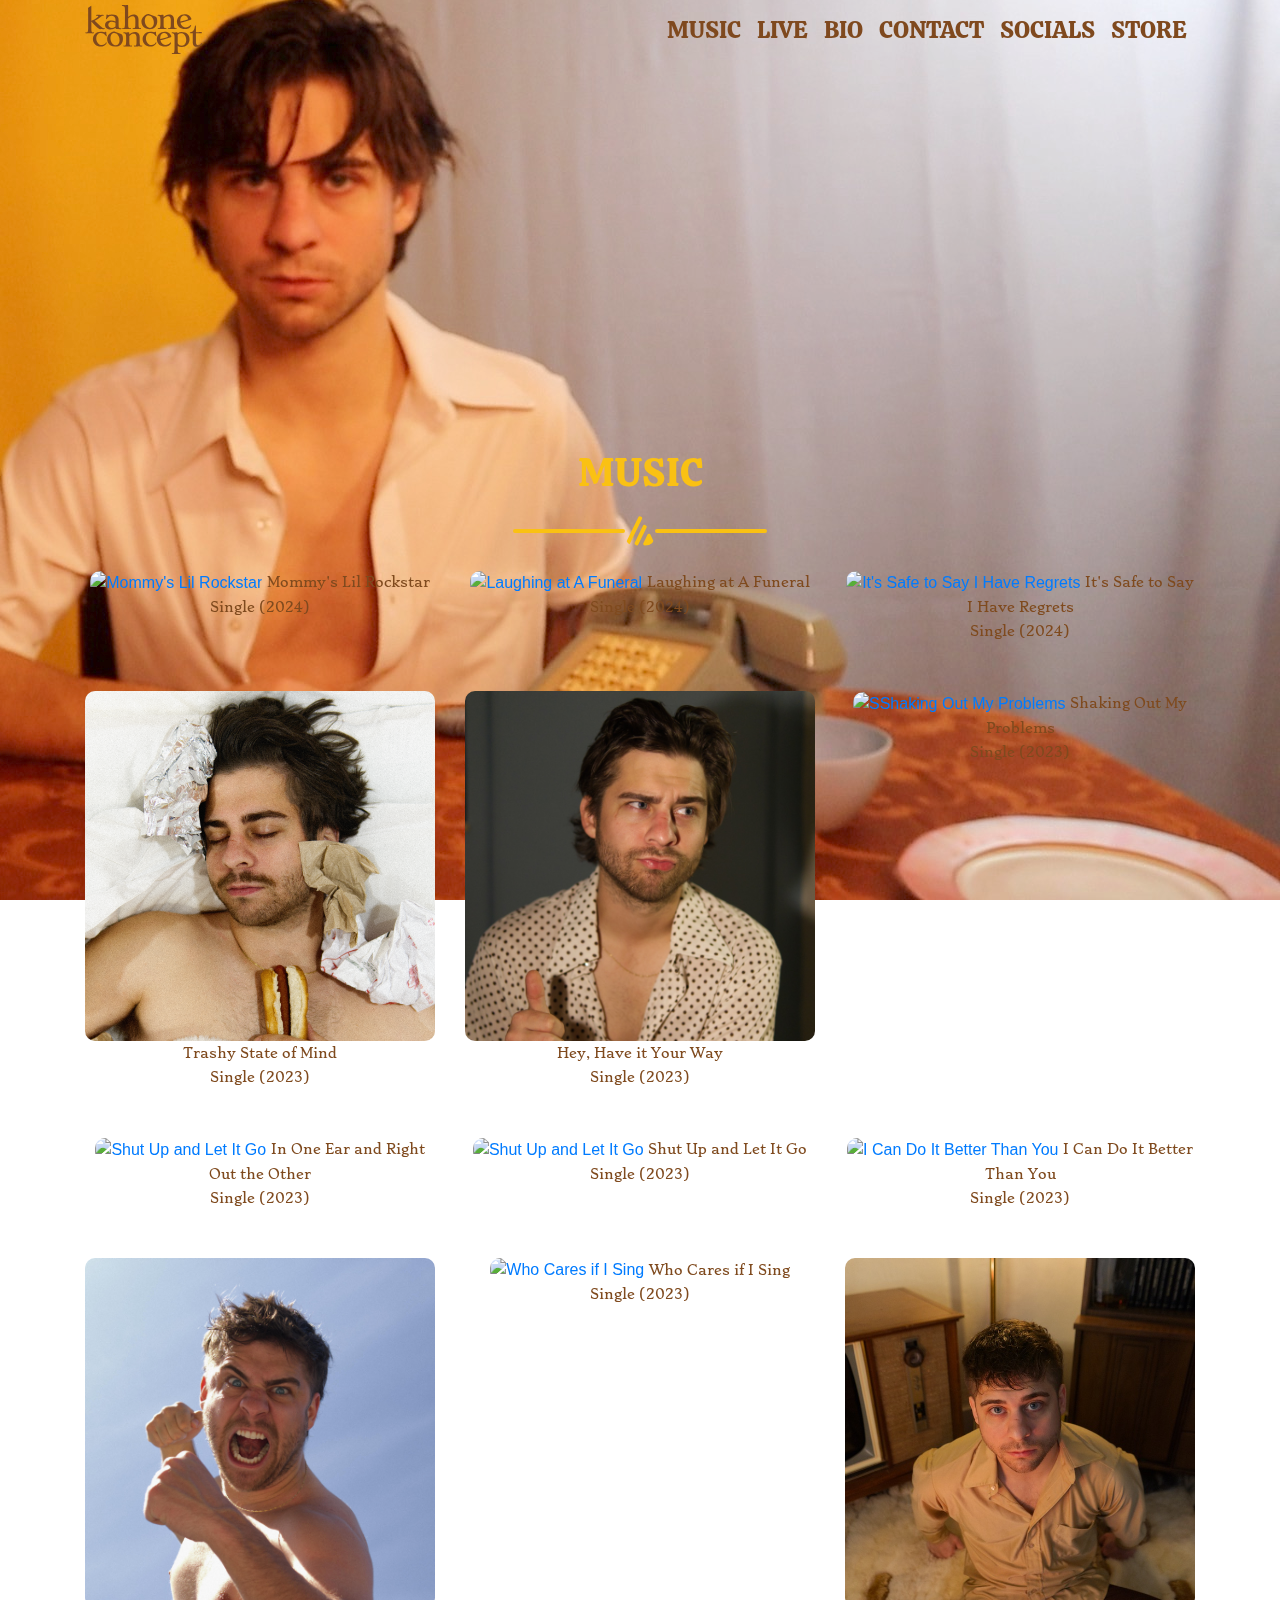
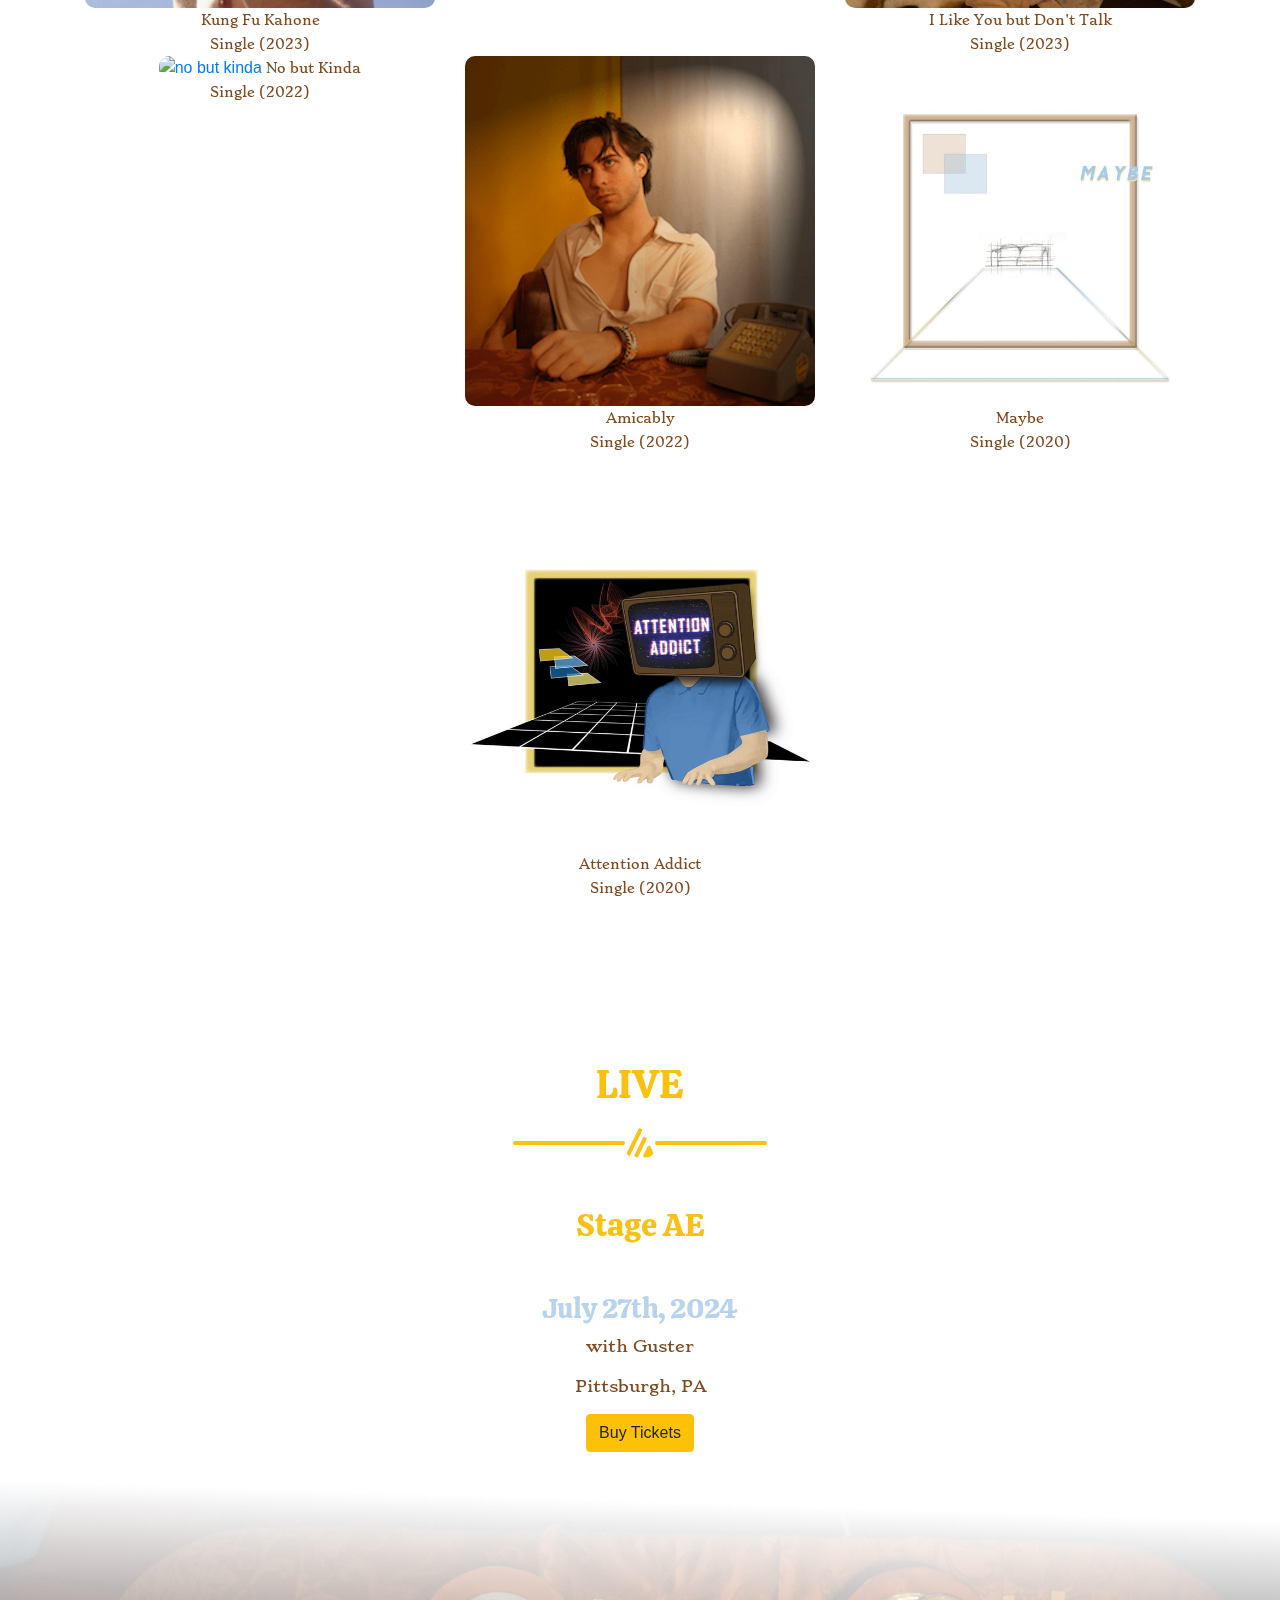
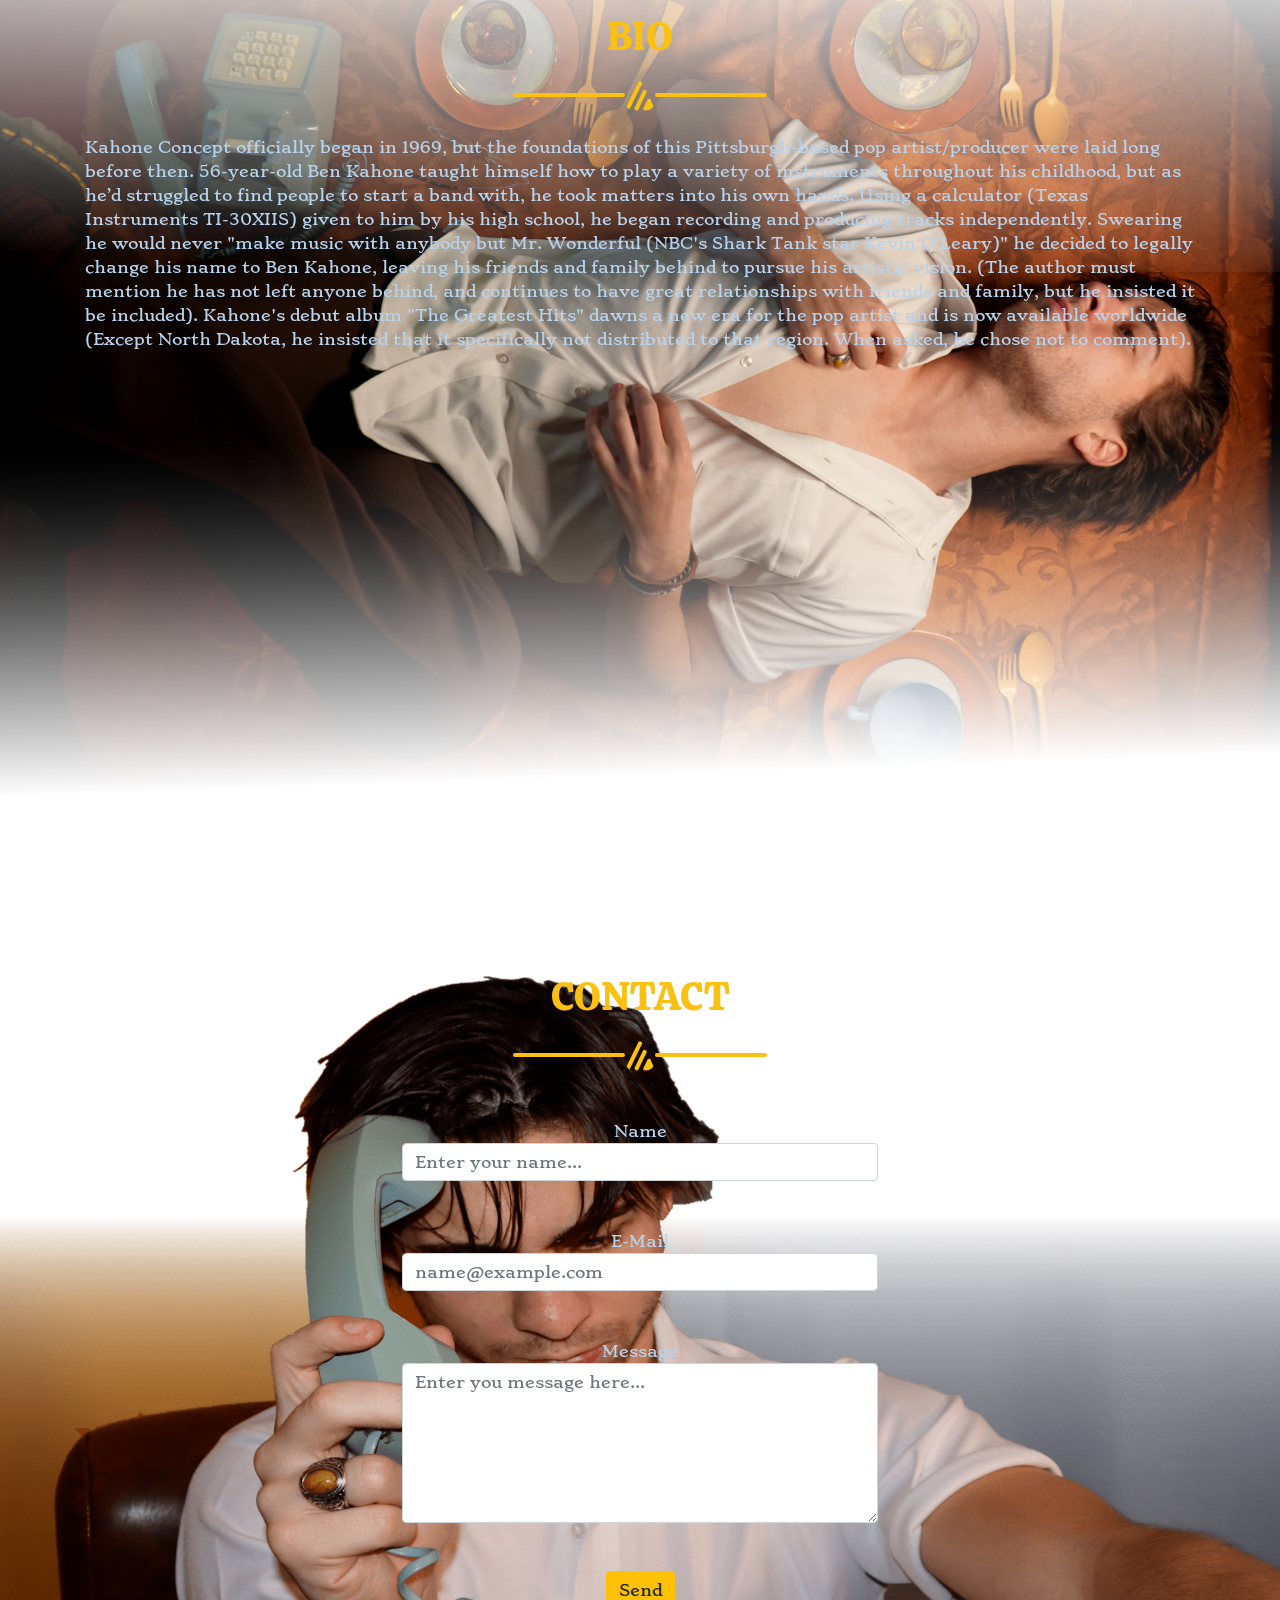
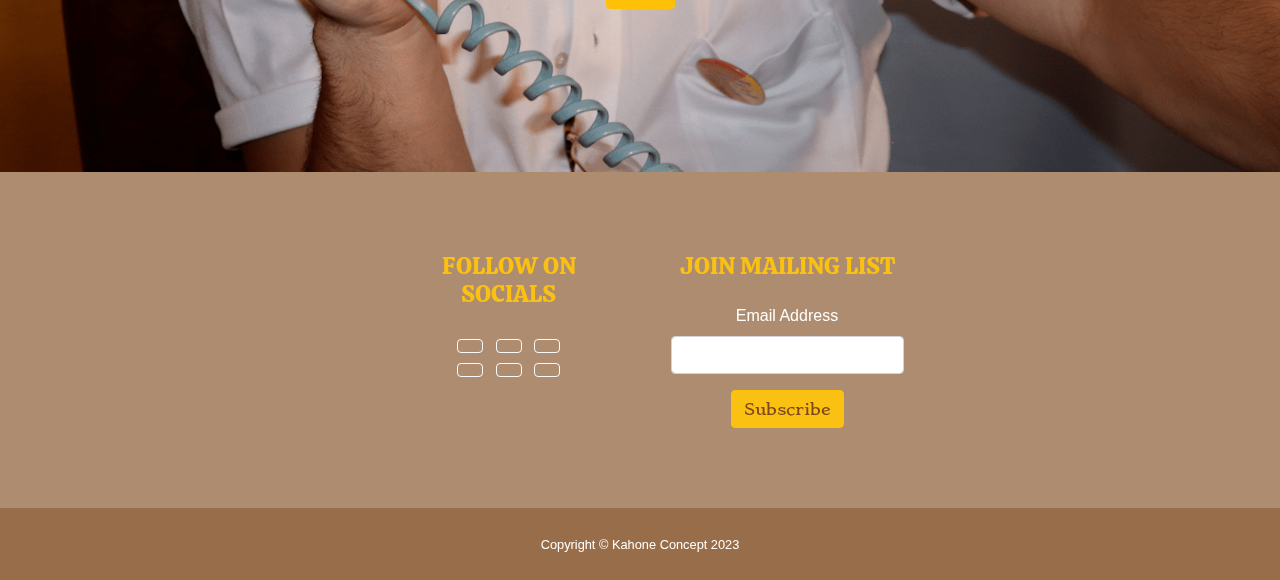
==== index.html @ af64cdbb "Update index.html" ====
<!-- 
    Index Page - One Page Website -
    Domain: KahoneConcept
    Theme: Amicably
    Author: Benjamin Orrvick
    Date:2022
 -->
<!DOCTYPE html>
<html lang="en">

<head>

    <meta property=’og:title’ content='Kahone Concept Official Website' />
    <meta property=’og:image’ content='https://ibb.co/n7C7kFD’ />
    <meta property=’og:url’ content="www.kahoneconcept.com" />
    <meta property=' og:image:width' content='1200' />
    <meta property='og:image:height' content='627' />
    <meta charset="utf-8" />
    <meta name="viewport" content="width=device-width, initial-scale=1, shrink-to-fit=no" />
    <meta name="description" content="Official Kahone Concept Website" />
    <meta name="author" content="Kahone Concept" />
    <title>Kahone Concept - Official Website</title>
    <!-- Bootstrap CSS -->
    <link rel="stylesheet" href="https://cdn.jsdelivr.net/npm/bootstrap@4.3.1/dist/css/bootstrap.min.css"
        integrity="sha384-ggOyR0iXCbMQv3Xipma34MD+dH/1fQ784/j6cY/iJTQUOhcWr7x9JvoRxT2MZw1T" crossorigin="anonymous">
    <!-- Favicon-->
    <link rel="icon" type="image/x-icon" href="assets/Kahone_Concept_Favicon.png" />
    <!-- Font Awesome icons-->
    <script src="https://kit.fontawesome.com/7bd80d0d31.js" crossorigin="anonymous"></script>
    <!-- Google fonts-->
    <link rel="preconnect" href="https://fonts.googleapis.com">
    <link rel="preconnect" href="https://fonts.gstatic.com" crossorigin>
    <link href="https://fonts.googleapis.com/css2?family=Stoke&display=swap" rel="stylesheet">
    <link href="https://fonts.googleapis.com/css2?family=Calistoga&display=swap" rel="stylesheet">
    <!-- Global site tag (gtag.js) - Google Analytics -->
    <script async src="https://www.googletagmanager.com/gtag/js?id=G-X4QYNKHZ3R"></script>
    <script>
        window.dataLayer = window.dataLayer || [];
        function gtag() { dataLayer.push(arguments); }
        gtag('js', new Date());

        gtag('config', 'G-X4QYNKHZ3R');
    </script>
    <!-- Meta Pixel Code -->
<script>
!function(f,b,e,v,n,t,s)
{if(f.fbq)return;n=f.fbq=function(){n.callMethod?
n.callMethod.apply(n,arguments):n.queue.push(arguments)};
if(!f._fbq)f._fbq=n;n.push=n;n.loaded=!0;n.version='2.0';
n.queue=[];t=b.createElement(e);t.async=!0;
t.src=v;s=b.getElementsByTagName(e)[0];
s.parentNode.insertBefore(t,s)}(window, document,'script',
'https://connect.facebook.net/en_US/fbevents.js');
fbq('init', '764107772402527');
fbq('track', 'PageView');
</script>
<noscript><img height="1" width="1" style="display:none"
src="https://www.facebook.com/tr?id=764107772402527&ev=PageView&noscript=1"
/></noscript>
<!-- End Meta Pixel Code -->
    <!--CSS-->
    <link href="css/styles.css" rel="stylesheet" />
</head>

<!-- single page website so this is to get back to the top -->

<body id="page-top">
    <!-- background video  across entire screen and vh-->
    <video autoplay muted loop playsinline poster="assets/img/kc_background_backup.jpg" id="myVideo">
        <source src="assets/mov/kc_website_background.mp4" type="video/mp4">
    </video>

    <!-- BEGIN NAVBAR -->
    <header class="site-header">
        <nav class="navbar navbar-expand-md navbar-light fixed-top p-1" id="mainNav">
            <div class="container">
                <!-- Navbar Left Side -->
                <a href="#page-top"><img src="assets/img/KC_Logo_Brown.svg" alt="site_logo" height="50" /></a>
                <div class="collapse navbar-collapse" id="navbarToggle">
                    <!-- Navbar Right Side -->
                    <div class="navbar-nav ml-auto">
                        <a class="nav-link navbar-text" href="#music">Music</a>
                        <a class="nav-link navbar-text" href="#live">Live</a>
                        <a class="nav-link navbar-text" href="#bio">Bio</a>
                        <a class="nav-link navbar-text" href="#contact">Contact</a>
                        <a class="nav-link navbar-text" href="https://link.kahoneconcept.com/socials">Socials</a>
                        <a class="nav-link navbar-text" href="https://kahone-concept-merch.creator-spring.com">Store</a>
                    </div>
                </div>
                <button class="navbar-toggler" type="button" data-toggle="collapse" data-target="#navbarToggle"
                    aria-controls="navbarToggle" aria-expanded="false" aria-label="Toggle navigation">
                    <span class="navbar-toggler-icon"></span>
                </button>
            </div>
        </nav>
    </header>
    <!-- END NAV BAR -->
    <!-- LANDING SECTION-->
    <section class="custom-section" id="landing">
        <div class="container text-center">
            <a href="#page-top"> <!-- <img src="KC_Logo_Large_Yellow.svg" alt="site_logo"-->
                  <!--  class="mainLogo img-fuid" />--></a>
          <!--  <h3 class="text-center text-uppercase mt-5 mb-5">The Greatest Hits Album Release Show</h3>
            <h5 class="text-center text-uppercase mt-5 mb-5 sub-heading">91.3 WYEP Presents: The Greatest Show Pittsburgh has ever seen</h5>
            <a class="btn btn-warning mb-5" href="https://www.etix.com/ticket/p/34454665/kahone-concept-pittsburgh-thunderbird-café-music-hall">Buy Tickets</a>
                    <div class="col-md-12 col-lg-12 mb-5">
                        <div class="mx-auto text-center">
                            <a href="https://www.etix.com/ticket/p/34454665/kahone-concept-pittsburgh-thunderbird-café-music-hall"><img class="img-fluid" src="assets/img/flyer.jpg"
                                    alt="The Greatest Show" /></a>
                        </div>
                    </div>
            <br> -->
        </div>
        <br>
    </section>
    <!-- END LANDING -->
    <div class="bodyContent mt-5">
        <!-- MUSIC SECTION-->
        <section class="custom-section" id="music">
            <div class="container">
                <!-- Music Section Heading-->
                <h1 class="text-center text-uppercase ">Music</h1>
                <!-- Icon Divider-->
                <div class="divider-custom-container">
                    <div class="divider-custom"></div>
                    <div><img src="assets/img/kc_icon.svg" alt="icon" height="30" width="30" /></div>
                    <div class="divider-custom"></div>
                </div>
                <!-- Music Grid Items-->
                <div class="row justify-content-center">
                    <!-- Song Mommy's Lil Rockstar-->
                    <div class="col-md-6 col-lg-4 mb-5">
                        <div class="mx-auto text-center">
                            <a href="https://link.kahoneconcept.com/MLR"><img class="img-fluid" src="assets/img/music/MLR.jpg"
                                    alt="Mommy's Lil Rockstar" /></a>
                            <small class="small-text">Mommy's Lil Rockstar</small><br>
                            <small class="small-text">Single (2024)</small>
                        </div>
                    </div>
                    <!-- Song Laughing at A Funeral-->
                    <div class="col-md-6 col-lg-4 mb-5">
                        <div class="mx-auto text-center">
                            <a href="https://link.kahoneconcept.com/LAAF"><img class="img-fluid" src="assets/img/music/LAAF.jpg"
                                    alt="Laughing at A Funeral" /></a>
                            <small class="small-text">Laughing at A Funeral</small><br>
                            <small class="small-text">Single (2024)</small>
                        </div>
                    </div>
                    <!-- Song It's Safe to Say I Have Regrets-->
                    <div class="col-md-6 col-lg-4 mb-5">
                        <div class="mx-auto text-center">
                            <a href="https://link.kahoneconcept.com/ISTSIHR"><img class="img-fluid" src="assets/img/music/ISTSIHR.jpg"
                                    alt="It's Safe to Say I Have Regrets" /></a>
                            <small class="small-text">It's Safe to Say I Have Regrets</small><br>
                            <small class="small-text">Single (2024)</small>
                        </div>
                    </div>
                    <!-- Song Trashy State of Mind-->
                    <div class="col-md-6 col-lg-4 mb-5">
                        <div class="mx-auto text-center">
                            <a href="https://link.kahoneconcept.com/TrashyStateofMind"><img class="img-fluid" src="assets/img/music/tsom.png"
                                    alt="Trashy State of Mind" /></a>
                            <small class="small-text">Trashy State of Mind</small><br>
                            <small class="small-text">Single (2023)</small>
                        </div>
                    </div>
                    <!-- Song Hey, Have it Your Way-->
                    <div class="col-md-6 col-lg-4 mb-5">
                        <div class="mx-auto text-center">
                            <a href="https://link.kahoneconcept.com/hhiyw"><img class="img-fluid" src="assets/img/music/hhiyw.jpeg"
                                    alt="Hey, Have it Your Way" /></a>
                            <small class="small-text">Hey, Have it Your Way</small><br>
                            <small class="small-text">Single (2023)</small>
                        </div>
                    </div>
                    <!-- Song Shaking Out My Problems-->
                    <div class="col-md-6 col-lg-4 mb-5">
                        <div class="mx-auto text-center">
                            <a href="https://link.kahoneconcept.com/ShakingOutMyProblems"><img class="img-fluid" src="assets/img/music/somp.png"
                                    alt="SShaking Out My Problems" /></a>
                            <small class="small-text">Shaking Out My Problems</small><br>
                            <small class="small-text">Single (2023)</small>
                        </div>
                    </div>
                    <!-- Song In One Ear and Right Out the Other-->
                    <div class="col-md-6 col-lg-4 mb-5">
                        <div class="mx-auto text-center">
                            <a href="https://link.kahoneconcept.com/InOneEarAndRightOutTheOther"><img class="img-fluid" src="assets/img/music/IOEAROTO.png"
                                    alt="Shut Up and Let It Go" /></a>
                            <small class="small-text">In One Ear and Right Out the Other</small><br>
                            <small class="small-text">Single (2023)</small>
                        </div>
                    </div>
                    <!-- Song Shut Up and Let It Go-->
                    <div class="col-md-6 col-lg-4 mb-5">
                        <div class="mx-auto text-center">
                            <a href="https://link.kahoneconcept.com/ShutUpAndLetItGo"><img class="img-fluid" src="assets/img/music/SUALIG.jpg"
                                    alt="Shut Up and Let It Go" /></a>
                            <small class="small-text">Shut Up and Let It Go</small><br>
                            <small class="small-text">Single (2023)</small>
                        </div>
                    </div>
                    <!--I Can Do It Better Than You-->
                    <div class="col-md-6 col-lg-4 mb-5 mb-md-0">
                        <div class="mx-auto text-center">
                            <a href="https://link.kahoneconcept.com/ICanDoItBetterThanYou"><img class="img-fluid"
                                    src="assets/img/music/ICDIBTY.png" alt="I Can Do It Better Than You" /></a>
                            <small class="small-text">I Can Do It Better Than You</small><br>
                            <small class="small-text">Single (2023)</small>
                        </div>
                    </div>   
                    <!--Kung Fu Kahone-->
                    <div class="col-md-6 col-lg-4 mb-5 mb-md-0">
                        <div class="mx-auto text-center">
                            <a href="https://link.kahoneconcept.com/KungFuKahone"><img class="img-fluid"
                                    src="assets/img/music/Kung_Fu_Kahone.JPG" alt="Kung Fu Kahone" /></a>
                            <small class="small-text">Kung Fu Kahone</small><br>
                            <small class="small-text">Single (2023)</small>
                        </div>
                    </div>                    
                    <!-- Song Who Cares if I Sing-->
                    <div class="col-md-6 col-lg-4 mb-5 mb-md-0">
                        <div class="mx-auto text-center">
                            <a href="https://link.kahoneconcept.com/WhoCaresIfISing"><img class="img-fluid"
                                    src="assets/img/music/wciis.jpg" alt="Who Cares if I Sing" /></a>
                            <small class="small-text">Who Cares if I Sing</small><br>
                            <small class="small-text">Single (2023)</small>
                        </div>
                    </div>
                    <!-- Song ILYBDT-->
                    <div class="col-md-6 col-lg-4 mb-5 mb-md-0">
                        <div class="mx-auto text-center">
                            <a href="https://link.kahoneconcept.com/ilybdt"><img class="img-fluid"
                                    src="assets/img/music/ilybdt.jpg" alt="I Like You but Don't Talk" /></a>
                            <small class="small-text">I Like You but Don't Talk</small><br>
                            <small class="small-text">Single (2023)</small>
                        </div>
                    </div>
                    <!-- Song No but Kinda-->
                    <div class="col-md-6 col-lg-4">
                        <div class="mx-auto text-center">
                            <a href="https://fanlink.to/nobutkinda"><img class="img-fluid"
                                    src="assets/img/music/no_but_kinda.png" alt="no but kinda" /></a>
                            <small class="small-text">No but Kinda</small><br>
                            <small class="small-text">Single (2022)</small>
                        </div>
                    </div>
                    <!-- Song Amicably-->
                    <div class="col-md-6 col-lg-4 mb-5">
                        <div class="mx-auto text-center">
                            <a href="https://link.kahoneconcept.com/amicably"><img class="img-fluid"
                                    src="assets/img/music/amicably.png" alt="amicably" /></a>
                            <small class="small-text">Amicably</small><br>
                            <small class="small-text">Single (2022)</small>
                        </div>
                    </div>
                    <!-- Song Maybe-->
                    <div class="col-md-6 col-lg-4 mb-5">
                        <div class="mx-auto text-center">
                            <a href="https://kahoneconcept.fanlink.to/maybe"><img class="img-fluid"
                                    src="assets/img/music/maybe.jpeg" alt="maybe" /></a>
                            <small class="small-text">Maybe</small><br>
                            <small class="small-text">Single (2020)</small>
                        </div>
                    </div>
                    <!-- Song Attention Addict-->
                    <div class="col-md-6 col-lg-4 mb-5 mb-lg-0">
                        <div class="mx-auto text-center">
                            <a href="https://fanlink.to/attentionaddict"><img class="img-fluid"
                                    src="assets/img/music/attention_addict.jpeg" alt="..." /></a>
                            <small class="small-text">Attention Addict</small><br>
                            <small class="small-text">Single (2020)</small>
                        </div>
                    </div>
                </div>
            </div>
        </section>
        <!-- END MUSIC SECTION -->
        <!-- LIVE SECTION-->
        <section class="custom-section" id="live">
            <div class="container">
                <!-- Live Section Heading-->
                <h1 class="text-center text-uppercase">Live</h1>
                <!-- Icon Divider-->
                <div class="divider-custom-container">
                    <div class="divider-custom"></div>
                    <div><img src="assets/img/kc_icon.svg" alt="icon" height="30" width="30" /></div>
                    <div class="divider-custom"></div>
                </div>
                <!-- Live Section Content-->
                <div class="live text-center">
                    <h2 class="mt-5">Stage AE</h2>
                    <h3 class="mt-5">July 27th, 2024</h3>
                    <p>with Guster </p>
                    <p>Pittsburgh, PA</p>
                    <a class="btn btn-warning" href="https://www.axs.com/events/544810/guster-tickets?skin=stageae">Buy Tickets</a>
                </div>
            </div>
        </section>
        <!-- END LIVE SECTION -->
        <!-- BIO SECTION-->
        <section class="custom-section bio-bg-img" id="bio">
            <div class="container">
                <!-- Bio Section Heading-->
                <h1 class="text-center text-uppercase">Bio</h1>
                <!-- Icon Divider-->
                <div class="divider-custom-container">
                    <div class="divider-custom"></div>
                    <div><img src="assets/img/kc_icon.svg" alt="icon" height="30" width="30" /></div>
                    <div class="divider-custom"></div>
                </div>
                <!-- Bio Content-->
                <div class="row">
                    <div class="col-md">
                        <p class="">
                            Kahone Concept officially began in 1969, but the foundations of this Pittsburgh-based pop
                            artist/producer were laid long before then. 56-year-old Ben Kahone taught himself how to
                            play a variety of instruments throughout his childhood, but as he’d struggled to find people
                            to start a band with, he took matters into his own hands. Using a calculator (Texas
                            Instruments TI-30XIIS) given to him by his high school, he began recording and producing
                            tracks independently. Swearing he would never "make music with anybody but Mr. Wonderful
                            (NBC's Shark Tank star Kevin O'Leary)" he decided to legally change his name to Ben Kahone,
                            leaving his friends and family behind to pursue his artistic vision. (The author must
                            mention he has not left anyone behind, and continues to have great relationships with
                            friends and family, but he insisted it be included). Kahone's debut album "The Greatest Hits"
                            dawns a new era for the pop artist and is now available worldwide (Except North
                            Dakota, he insisted that it specifically not distributed to that region. When asked, he
                            chose not to comment).
                        </p>
                    </div>
                </div>
        </section>
        <!-- END BIO SECTION -->
        <!-- CONTACT SECTION-->
        <section class="custom-section contact-bg-img" id="contact">
            <div class="container">
                <!-- Contact Section Heading-->
                <h1 class="text-center text-uppercase">Contact</h1>
                <!-- Icon Divider-->
                <div class="divider-custom-container">
                    <div class="divider-custom"></div>
                    <div><img src="assets/img/kc_icon.svg" alt="icon" height="30" width="30" /></div>
                    <div class="divider-custom"></div>
                </div>
                <!-- Bio Content
                <!-- Contact Section Form-->
                <div class="row justify-content-center text-center mt-5">
                    <div class="col-lg-8 col-xl-7 ">
                        <form id="form" action="https://formsubmit.co/kahoneconcept@gmail.com" method="POST">
                            <div class="formControl form-floating mb-3">
                                <!-- i put breaks to separate the lines -->
                                <label for="fullName" class="w-75">Name<br>
                                    <input title="Name" type="text" placeholder="Enter your name..." id="fullName"
                                        name="Name" class="form-control">
                                    <i class="fas fa-check-circle"></i>
                                    <i class="fas fa-exclamation-circle"></i>
                                </label>
                                <small>Error Message</small>
                            </div>
                            <div class="formControl form-floating mb-3">
                                <!-- i put breaks to separate the lines -->
                                <label for="email" class="w-75">E-Mail<br>
                                    <input title="E-mail" type="email" placeholder="name@example.com" id="email"
                                        name="Email" class="form-control">
                                    <i class="fas fa-check-circle"></i>
                                    <i class="fas fa-exclamation-circle"></i>
                                </label>
                                <small>Error Message</small>
                            </div>
                        </form>
                        <div class="formControl form-floating mb-3">
                            <label for="message" class="w-75">Message<br>
                                <textarea class="form-control" name="Message" title="Message" form="form"
                                    placeholder="Enter you message here..." id="message"
                                    style="height: 10rem"></textarea>
                                <i class="fas fa-check-circle"></i>
                                <i class="fas fa-exclamation-circle "></i>
                            </label>
                            <small for="message">Error Message</small>
                        </div>
                        <div class="submitDiv">
                            <button form="form" type="submit" class="btn btn-warning ">Send</button>
                        </div>
                    </div>
                </div>
            </div>
        </section>
        <!-- END CONTACT SECTION -->
    </div>
    <!-- END BODY DIV -->
    <!-- FOOTER-->
    <footer class="footer text-center">
        <div class="container">
            <div class="row justify-content-center">
                <div class="col-auto">
                    <!-- Footer Social Icons-->
                    <div class="col-lg-8 mb-5 mb-lg-0 m-auto">
                        <h4 class="text-uppercase mb-4">Follow On Socials</h4>
                        <a class="btn btn-outline-light btn-social m-1"
                            href="https://open.spotify.com/artist/6O4bbRzJEdKC8nSlaMaTz4?si=P3FgUZfFTD-cMs1BnhbDmQ"><i
                                class="fab fa-fw fa-spotify"></i></a>
                        <a class="btn btn-outline-light btn-social m-1" href="https://www.facebook.com/kahoneconcept"><i
                                class="fab fa-fw fa-facebook-f"></i></a>
                        <a class="btn btn-outline-light btn-social m-1" href="https://www.twitter.com/kahoneconcept"><i
                                class="fab fa-fw fa-twitter"></i></a>
                        <a class="btn btn-outline-light btn-social m-1"
                            href="https://www.instagram.com/kahoneconcept"><i class="fab fa-fw fa-instagram"></i></a>
                        <a class="btn btn-outline-light btn-social m-1" href="https://www.youtube.com/kahoneconcept"><i
                                class="fab fa-fw fa-youtube"></i></a>
                        <a class="btn btn-outline-light btn-social m-1" href="https://www.tiktok.com/@kahoneconcept"><i
                                class="fab fa-fw fa-tiktok"></i></a>
                    </div>
                </div>

                <div class="col-auto">
                    <div class="">
                        <h4 class="text-uppercase mb-4">Join Mailing List</h4>
                        <!-- Begin Mailchimp Signup Form -->
                        <div id="mc_embed_signup">
                            <form
                                action="https://kahoneconcept.us4.list-manage.com/subscribe/post?u=e21a9dfef82692adc7bacf881&amp;id=391c73c347"
                                method="post" id="mc-embedded-subscribe-form" name="mc-embedded-subscribe-form"
                                class="validate" target="_blank" novalidate>
                                <div class="mc-field-group form-floating mb-3">
                                    <label for="mce-EMAIL">Email Address
                                    </label>
                                    <input type="email" value="" name="EMAIL" class="email form-control" id="mce-EMAIL">
                                </div>
                                <!-- <div id="mce-responses" class="clear foot">
                                        <div class="response" id="mce-error-response" style="display:none"></div>
                                        <div class="response" id="mce-success-response" style="display:none"></div>
                                    </div> -->
                                <!-- real people should not fill this in and expect good things - do not remove this or risk form bot signups-->
                                <div style="position: absolute; left: -5000px;" aria-hidden="true"><input type="text"
                                        name="b_e21a9dfef82692adc7bacf881_391c73c347" tabindex="-1" value=""></div>
                                <div class="clear foot col-auto">
                                    <input value="Subscribe" name="subscribe" id="mc-embedded-subscribe"
                                        class="btn btn-warning button-custom" type="submit">
                                </div>
                            </form>
                        </div>
                        <!--End mc_embed_signup-->
                    </div>
                </div>
            </div>
        </div>
    </footer>
    <!-- END FOOTER -->
    <!-- Copyright Section-->
    <div class="copyright py-4 text-center text-white">
        <div class="container"><small>Copyright &copy; Kahone Concept 2023</small></div>
    </div>

    <!-- Boostrap -->
    <script src="https://code.jquery.com/jquery-3.3.1.slim.min.js"
        integrity="sha384-q8i/X+965DzO0rT7abK41JStQIAqVgRVzpbzo5smXKp4YfRvH+8abtTE1Pi6jizo"
        crossorigin="anonymous"></script>
    <script src="https://cdn.jsdelivr.net/npm/popper.js@1.14.7/dist/umd/popper.min.js"
        integrity="sha384-UO2eT0CpHqdSJQ6hJty5KVphtPhzWj9WO1clHTMGa3JDZwrnQq4sF86dIHNDz0W1"
        crossorigin="anonymous"></script>
    <script src="https://cdn.jsdelivr.net/npm/bootstrap@4.3.1/dist/js/bootstrap.min.js"
        integrity="sha384-JjSmVgyd0p3pXB1rRibZUAYoIIy6OrQ6VrjIEaFf/nJGzIxFDsf4x0xIM+B07jRM"
        crossorigin="anonymous"></script>
    <!--Javascript-->
    <script src="js/scripts.js"></script>
</body>

</html>
---- css/styles.css ----
/*
CSS
THEME: Amicably
Website: Kahone Concept
Date: 2022
Author: Benjamin Orrvick  */


/* used for testing  */
/* * {
    background: #000 !important;
    color: #0f0 !important;
    outline: solid #f00 1px !important;
}   */

/* when menu is click there is nice scroll effect */
html {
  scroll-behavior: smooth;
}

/* BEGIN NAV BAR */
/* changes color of navbar toggle switch */
/* 56px is a good header height and is used a lot in making sure items dont go under header */
header {
  height: 56px;
}

.navbar-toggler {
  background-color: #FAC113;
}

/* so there is a background on mobile and toggle is clicked but there hasnt been any scrolling */
@media(max-width:767px) {
  .navbar-collapse {
    background-color: #FAC113 !important;
    border-radius: 5px;
    padding: 5px;
  }
}

.navbar-text {
  font-family: 'Calistoga', cursive;
  text-transform: uppercase;
  color: #7F491E !important;
  font-size: 1.5em;
}

.navbar-text:hover {
  color: #b8d3ed !important;
  transition: all 0.5s;
}

/* change color of background on scroll */
#mainNav.scrolled {
  background-color: #FAC113 !important;
  transition: background-color 200ms linear;
}

/* END NAV BAR */

/* BEGIN BODY */
/* Style the video: 100% width and height to cover the entire window */
#myVideo {
  position: fixed;
  object-fit: center;
  z-index: -1000;
  right: 0;
  bottom: 0;
  min-width: 100vh;
  min-height: 100vh;
}

.small-text {
  font-family: 'Stoke', serif;
  color: #7f4a1e;
}

/* makes all images animated on hover */
img {
  border-radius: 10px;
  -moz-transition: all 0.3s;
  -webkit-transition: all 0.3s;
  transition: all 0.3s;
}

img:hover {
  -webkit-transform: scale(1.04);
  -moz-transform: scale(1.04);
  -o-transform: scale(1.04);
  -ms-transform: scale(1.04);
  transform: scale(1.04);
}

/* END BODY */

/* LIVE SECTION */
.live>h3,
.live>h4,
.sub-heading {
  color: #b8d3ed !important;
}

.live>p {
  color: #7F491E !important;
  font-family: 'Stoke', serif;
}

.custom-section {
  padding-top: 10em;
}

h1,
h2,
h3,
h4,
h5 {
  font-family: 'Calistoga', cursive;
  color: #FAC113 !important;
}

.button-custom {
  background-color: #FAC113;
  font-family: 'Stoke', serif;
  color: #7F491E;
}

.bg-yellow {
  background-color: #FAC113;
}

/* END LIVE SECTION */

/* BIO SECTION */
.bio-bg-img {
  background-image: url('../assets/img/Bio_Banner.png');
  background-size: cover;
  background-position: 80% center;
  font-family: 'Stoke', serif;
  width: 100vw;
  height: 60em;
  color: #b8d3ed;
}

/* so there is a background on mobile and toggle is clicked but there hasnt been any scrolling */
@media(max-width:530px) {
  .bio-bg-img {

    font-size: .6em;
  }
}

/* End BIO SECTION */

/* LANDING SECTION */
#landing>div>h3 {
  font-family: 'Calistoga', cursive;
  font-size: 2em;
  color: #b8d3ed !important;
}

/* spin logo */

.mainLogo {
  /* margin:auto; */
  height: 14em;
  width: 100%;
}

/* .mainLogo:hover {
  -webkit-animation: spin 5s infinite;
  animation: spin 5s infinite;
}

@-webkit-keyframes spin {
  from {
    -webkit-transform: rotateY(0deg);
  }

  to {
    -webkit-transform: rotateY(-360deg);
  }
}

@keyframes spin {
  from {
    -moz-transform: rotateY(0deg);
    -ms-transform: rotateY(0deg);
    transform: rotateY(0deg);
  }

  to {
    -moz-transform: rotateY(-360deg);
    -ms-transform: rotateY(-360deg);
    transform: rotateY(-360deg);
  }
} */

/* END LANDING SECTION */

/* DIVIDERS */
.divider-custom-container {
  margin: 1.25rem 0 1.5rem;
  width: 100%;
  display: flex;
  justify-content: center;
  align-items: center;
}

.divider-custom-container .divider-custom {
  width: 100%;
  max-width: 7rem;
  height: 0.25rem;
  background-color: #FAC113;
  border-radius: 1rem;
}

/* END DIVIDERS */

/* FOOTER SECTION */
.footer {
  padding-top: 5rem;
  padding-bottom: 5rem;
  background-color: #7f4a1ea2;
  color: #fff;
}

.copyright {
  background-color: #7f4a1ece;
}

/* END FOOTER SECTION */

/* CONTACT SECTION */
.contact-bg-img {
  background-image: url('../assets/img/Contact_Banner.png');
  background-size: cover;
  background-position: center center;

  font-family: 'Stoke', serif;
  width: 100vw;
  height: 60em;
  color: #b8d3ed;
}


.formControl label i {
  display: none;
  padding: 5px;
  visibility: hidden;
}

.formControl small {
  font-family: Raleway, sans-serif;
  display: block;
  text-align: center;
  visibility: hidden;
  padding-bottom: 5px;
}

.formControl.error small {
  visibility: visible !important;
  color: #e74c3c !important;
}

.formControl.success input {
  border: 2px solid #2ecc71;
}

.formControl.success label i.fa-check-circle {
  display: inline-block;
  visibility: visible;
  color: #2ecc71;
}

.formControl.error input {
  border: 2px solid #e74c3c !important;
}

.formControl.error label i.fa-exclamation-circle {
  display: inline-block;
  visibility: visible;
  color: #e74c3c;
}

/* END CONTACT SECTION */
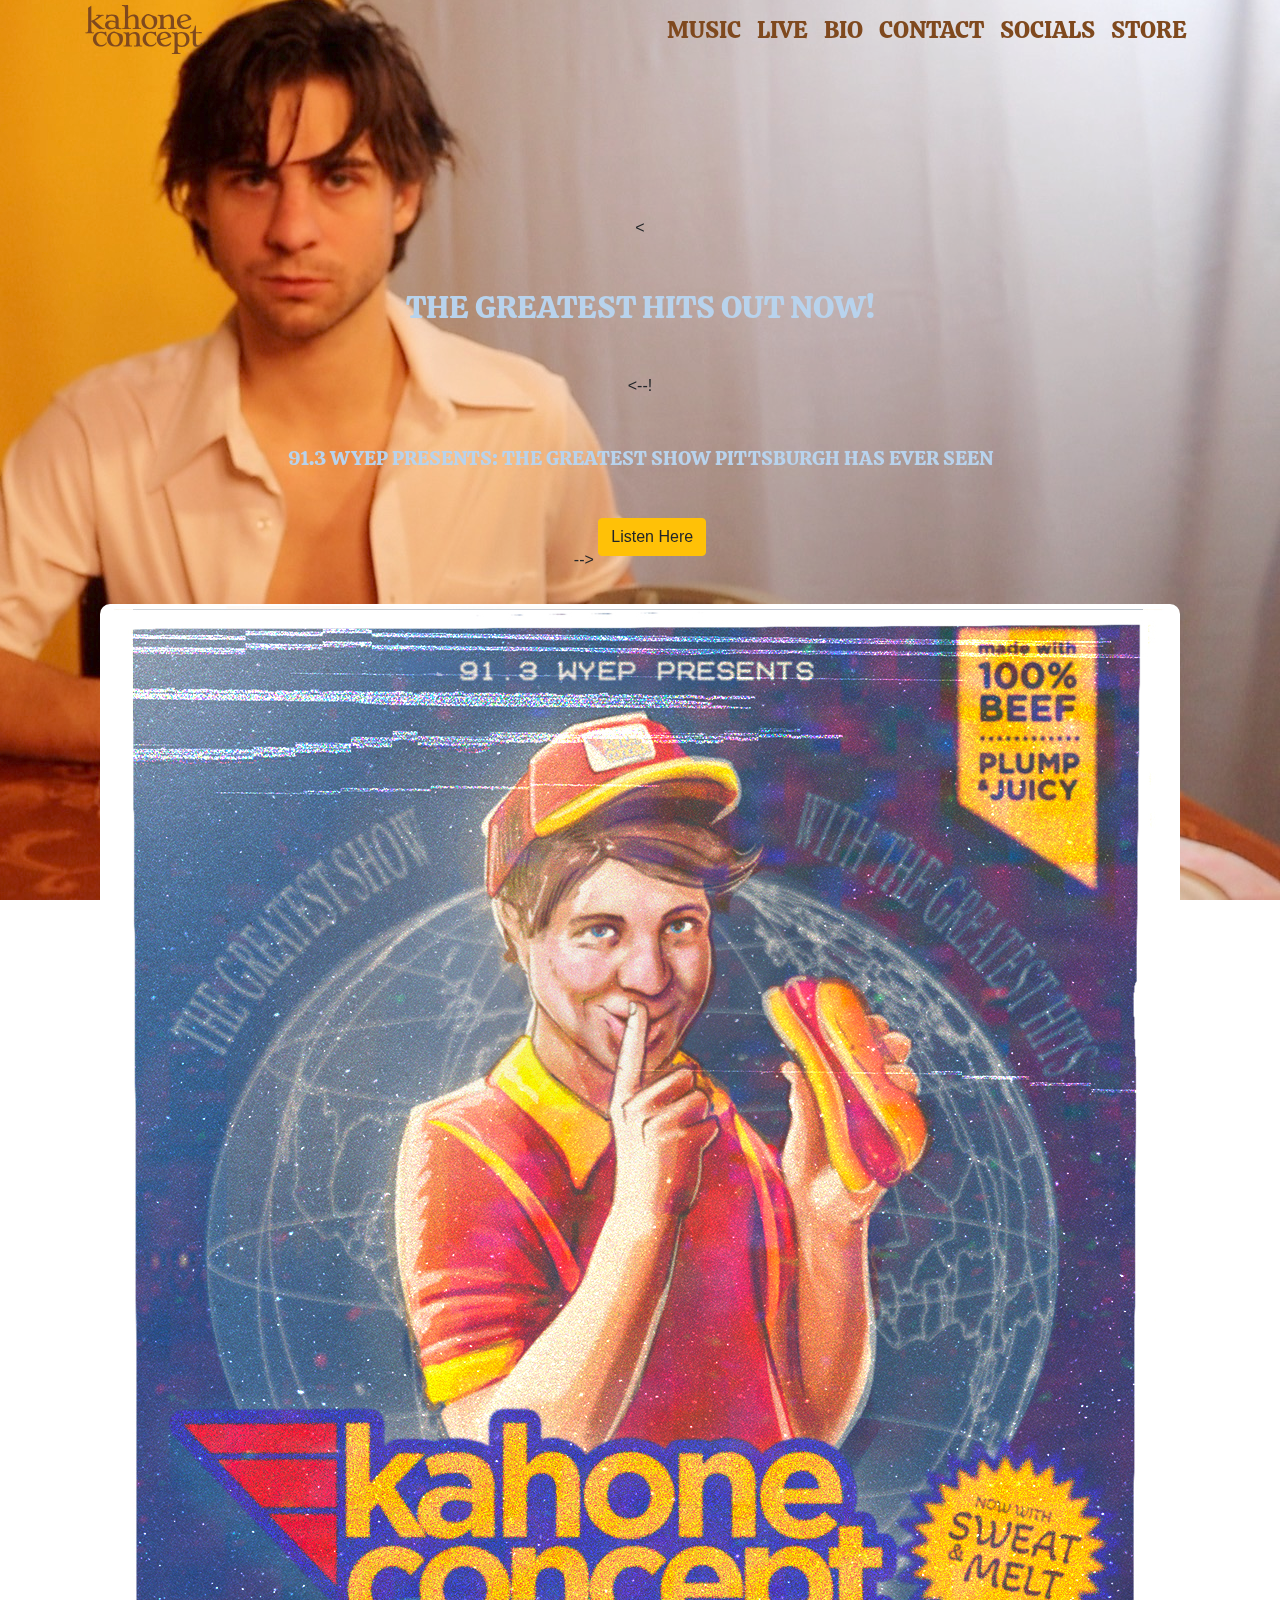
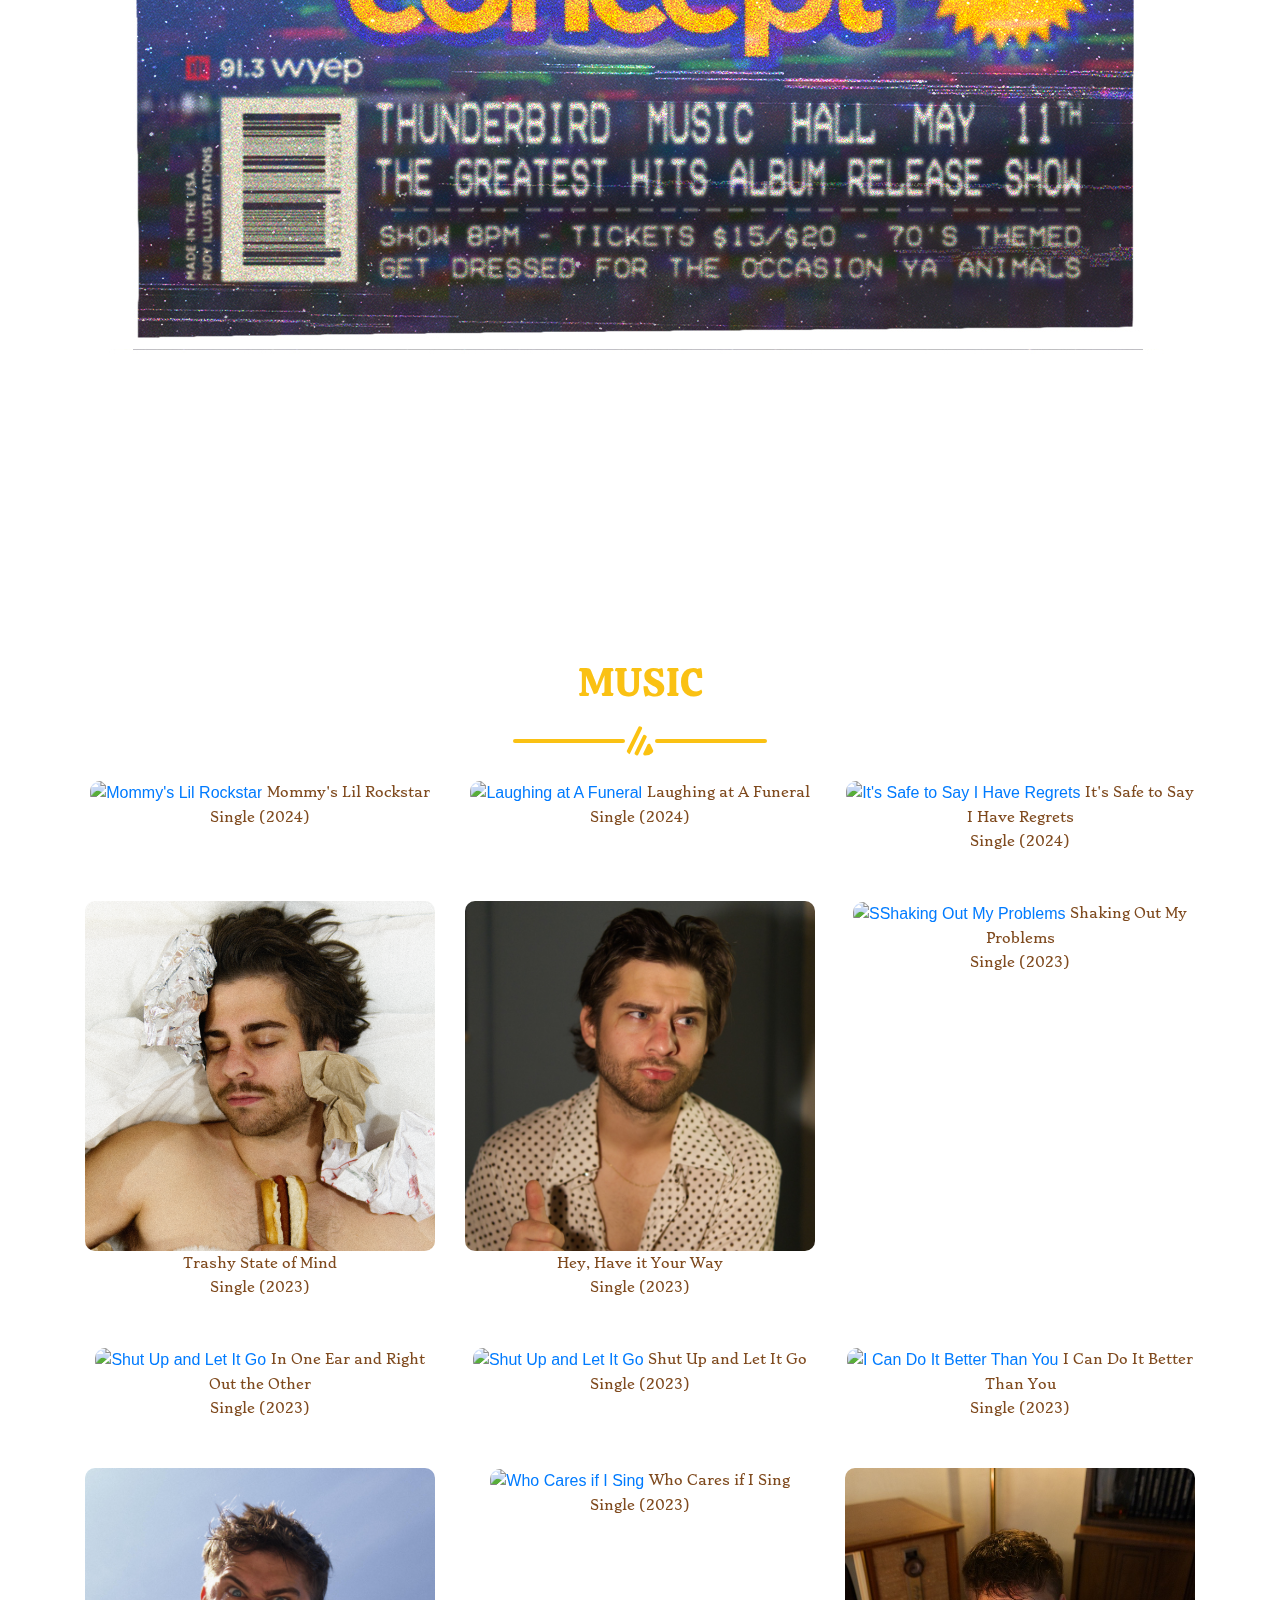
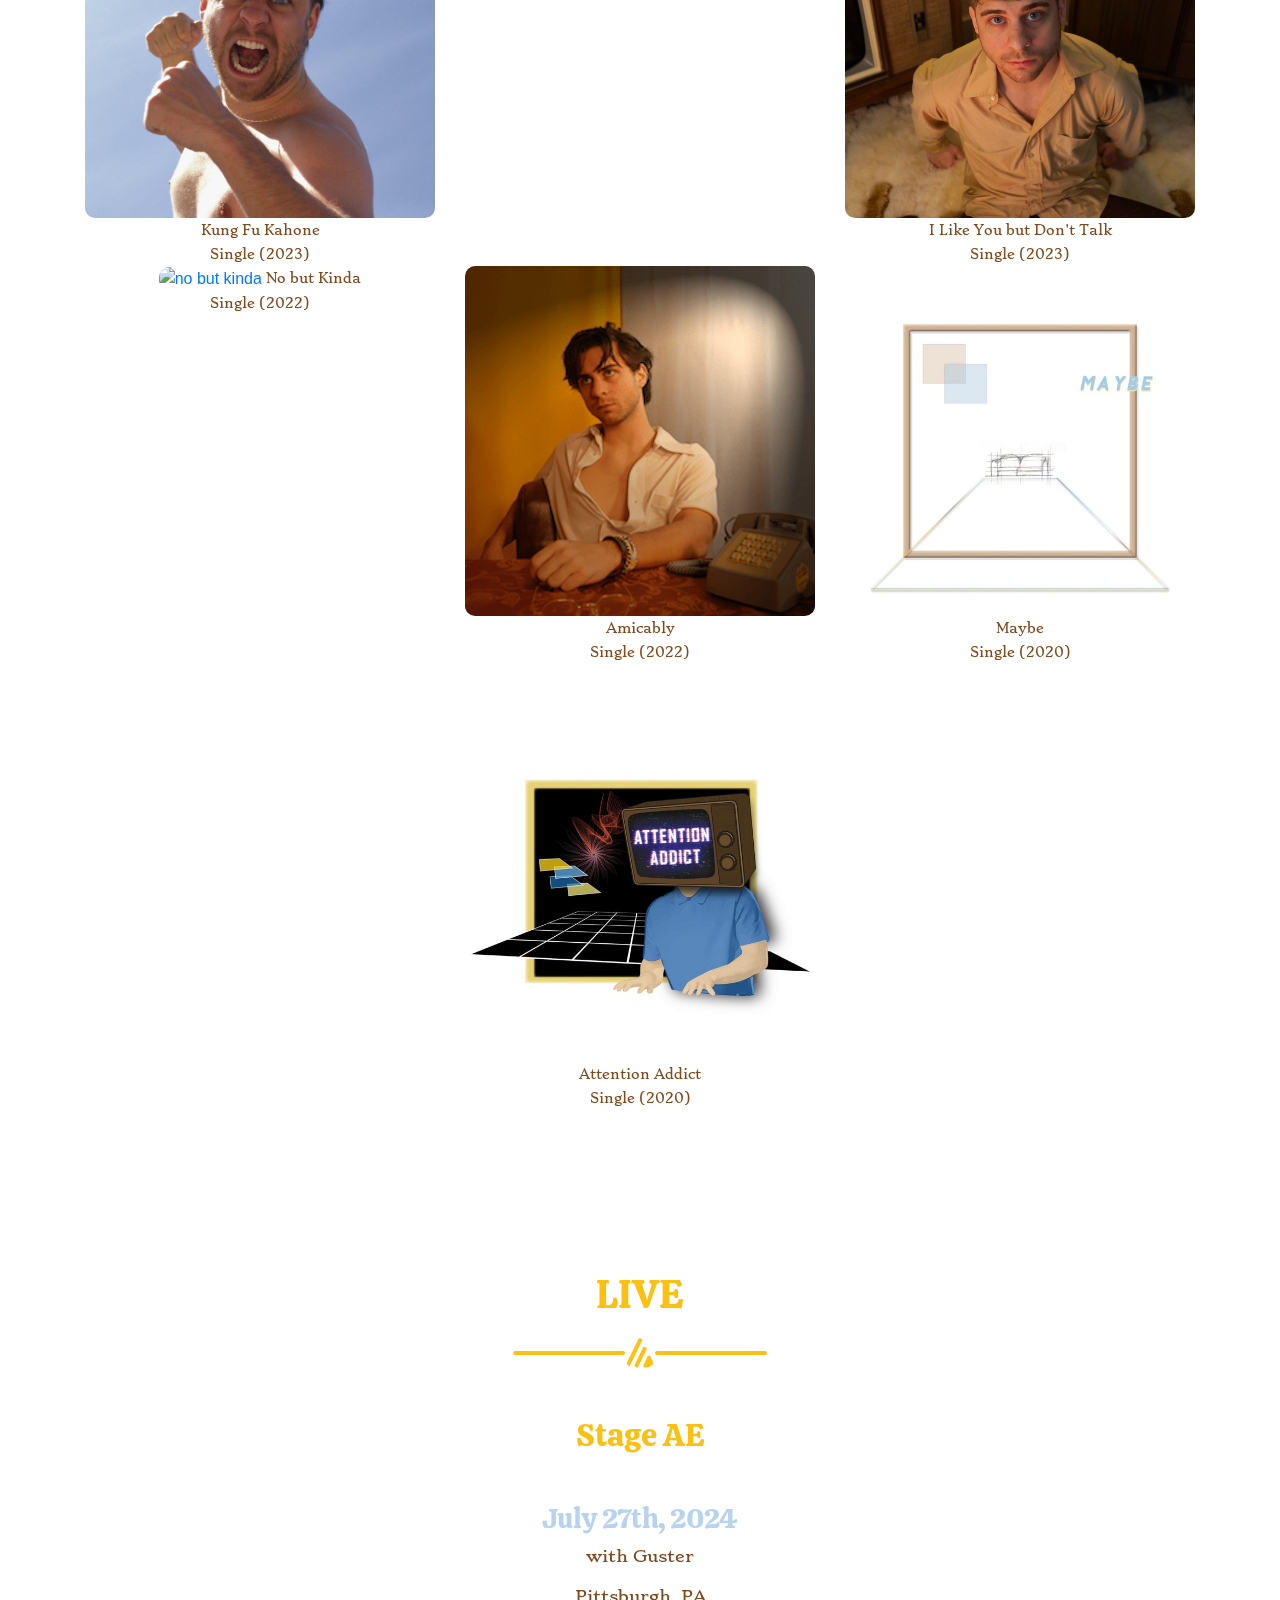
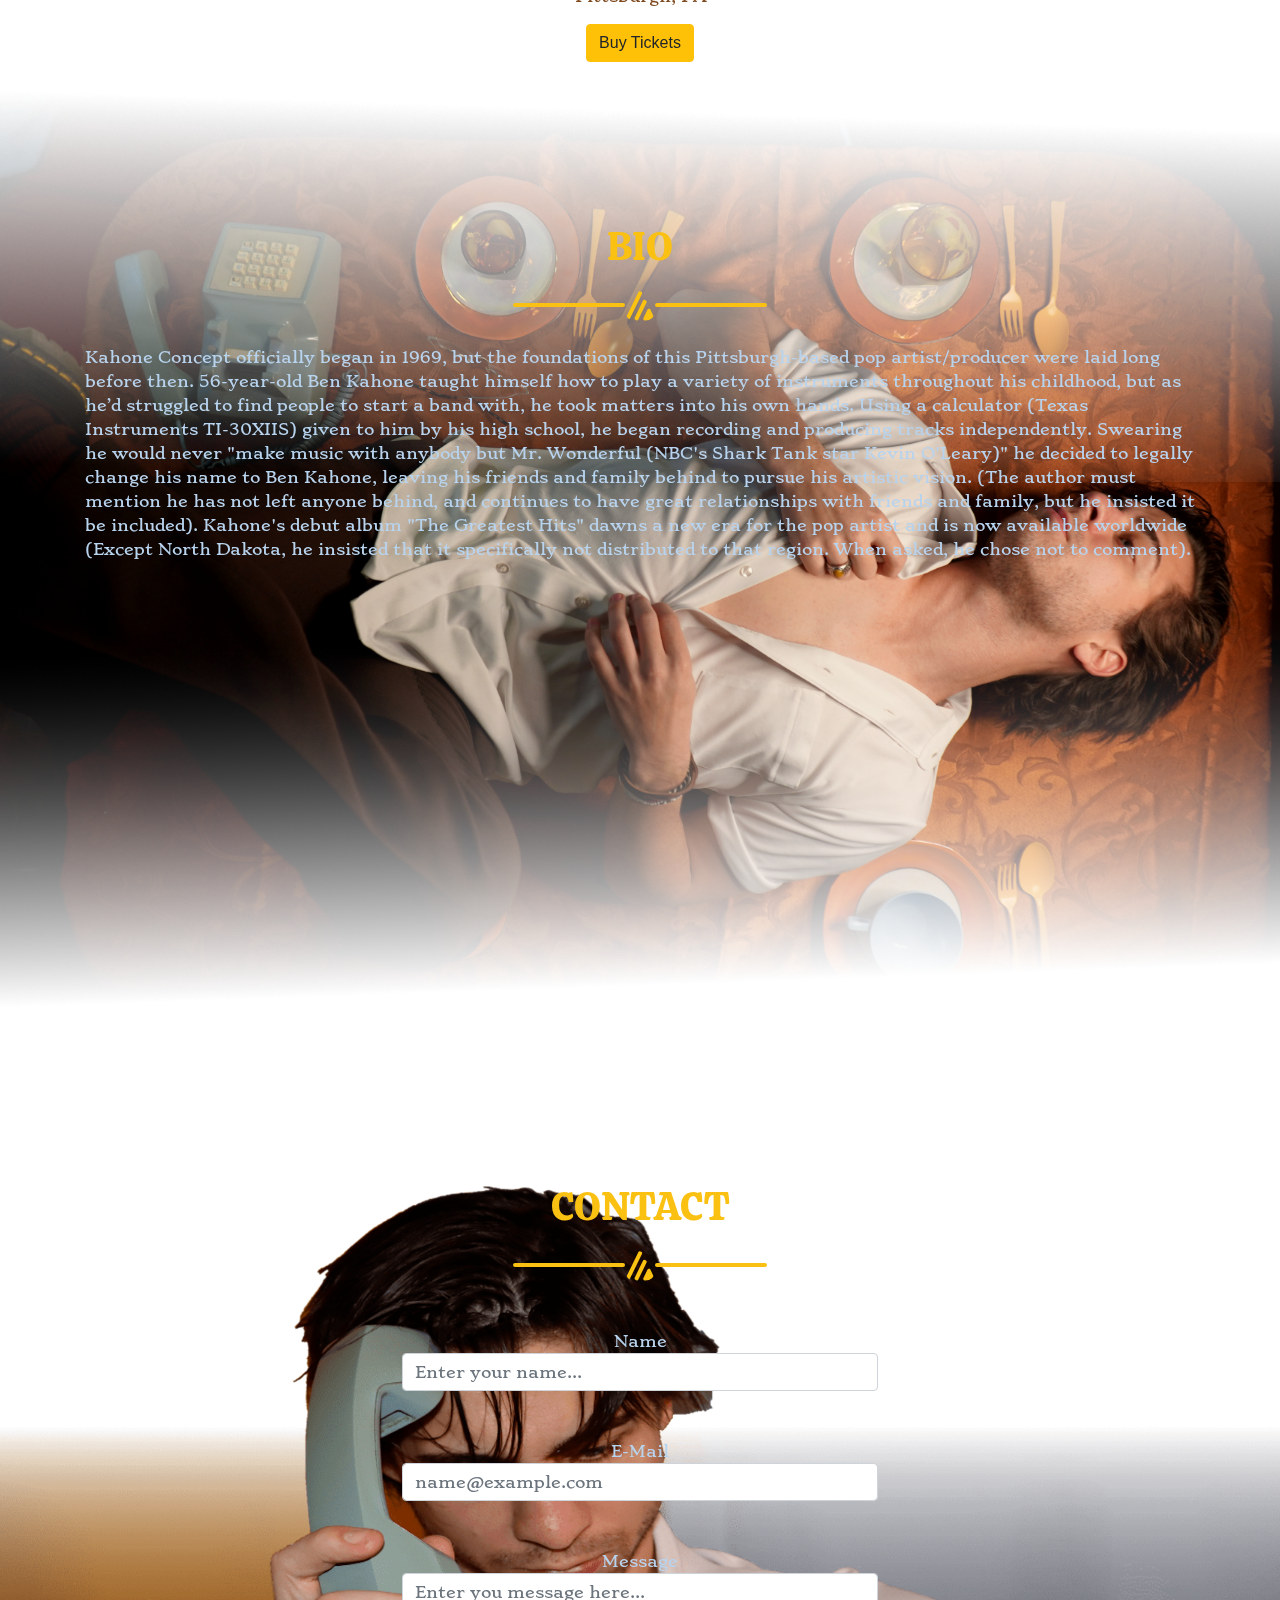
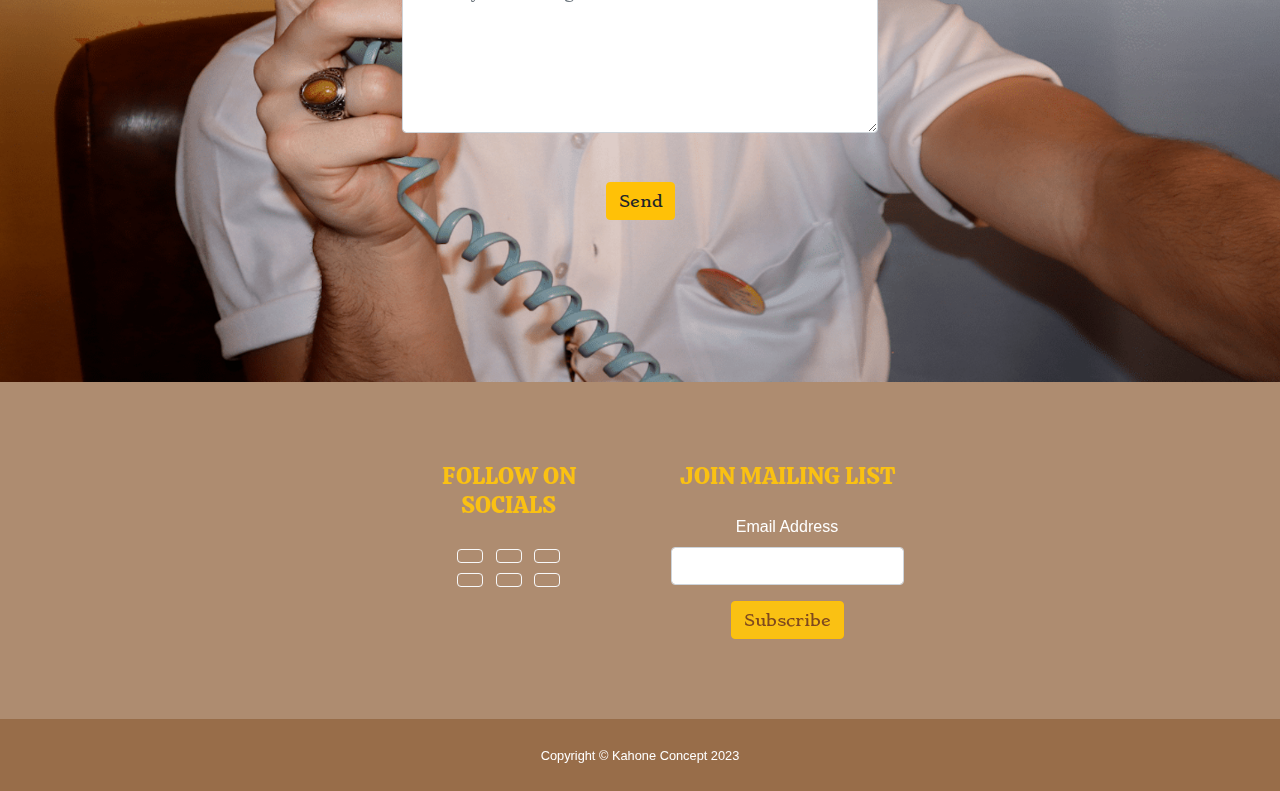
==== commit ff4d801f: "Update index.html" ====
--- a/index.html
+++ b/index.html
@@ -100,16 +100,16 @@
         <div class="container text-center">
             <a href="#page-top"> <!-- <img src="KC_Logo_Large_Yellow.svg" alt="site_logo"-->
                   <!--  class="mainLogo img-fuid" />--></a>
-          <!--  <h3 class="text-center text-uppercase mt-5 mb-5">The Greatest Hits Album Release Show</h3>
-            <h5 class="text-center text-uppercase mt-5 mb-5 sub-heading">91.3 WYEP Presents: The Greatest Show Pittsburgh has ever seen</h5>
-            <a class="btn btn-warning mb-5" href="https://www.etix.com/ticket/p/34454665/kahone-concept-pittsburgh-thunderbird-café-music-hall">Buy Tickets</a>
+          <<h3 class="text-center text-uppercase mt-5 mb-5">The Greatest Hits Out Now!</h3>
+            <--! <h5 class="text-center text-uppercase mt-5 mb-5 sub-heading">91.3 WYEP Presents: The Greatest Show Pittsburgh has ever seen</h5> -->
+            <a class="btn btn-warning mb-5" href="https://www.etix.com/ticket/p/34454665/kahone-concept-pittsburgh-thunderbird-café-music-hall">Listen Here</a>
                     <div class="col-md-12 col-lg-12 mb-5">
                         <div class="mx-auto text-center">
-                            <a href="https://www.etix.com/ticket/p/34454665/kahone-concept-pittsburgh-thunderbird-café-music-hall"><img class="img-fluid" src="assets/img/flyer.jpg"
-                                    alt="The Greatest Show" /></a>
-                        </div>
-                    </div>
-            <br> -->
+                            <a href="https://link.kahoneconcept.com/TGH"><img class="img-fluid" src="assets/img/KahoneConcept_Final_1080X1350.jpg"
+                                    alt="The Greatest Hits" /></a>
+                        </div>
+                    </div>
+            <br>
         </div>
         <br>
     </section>
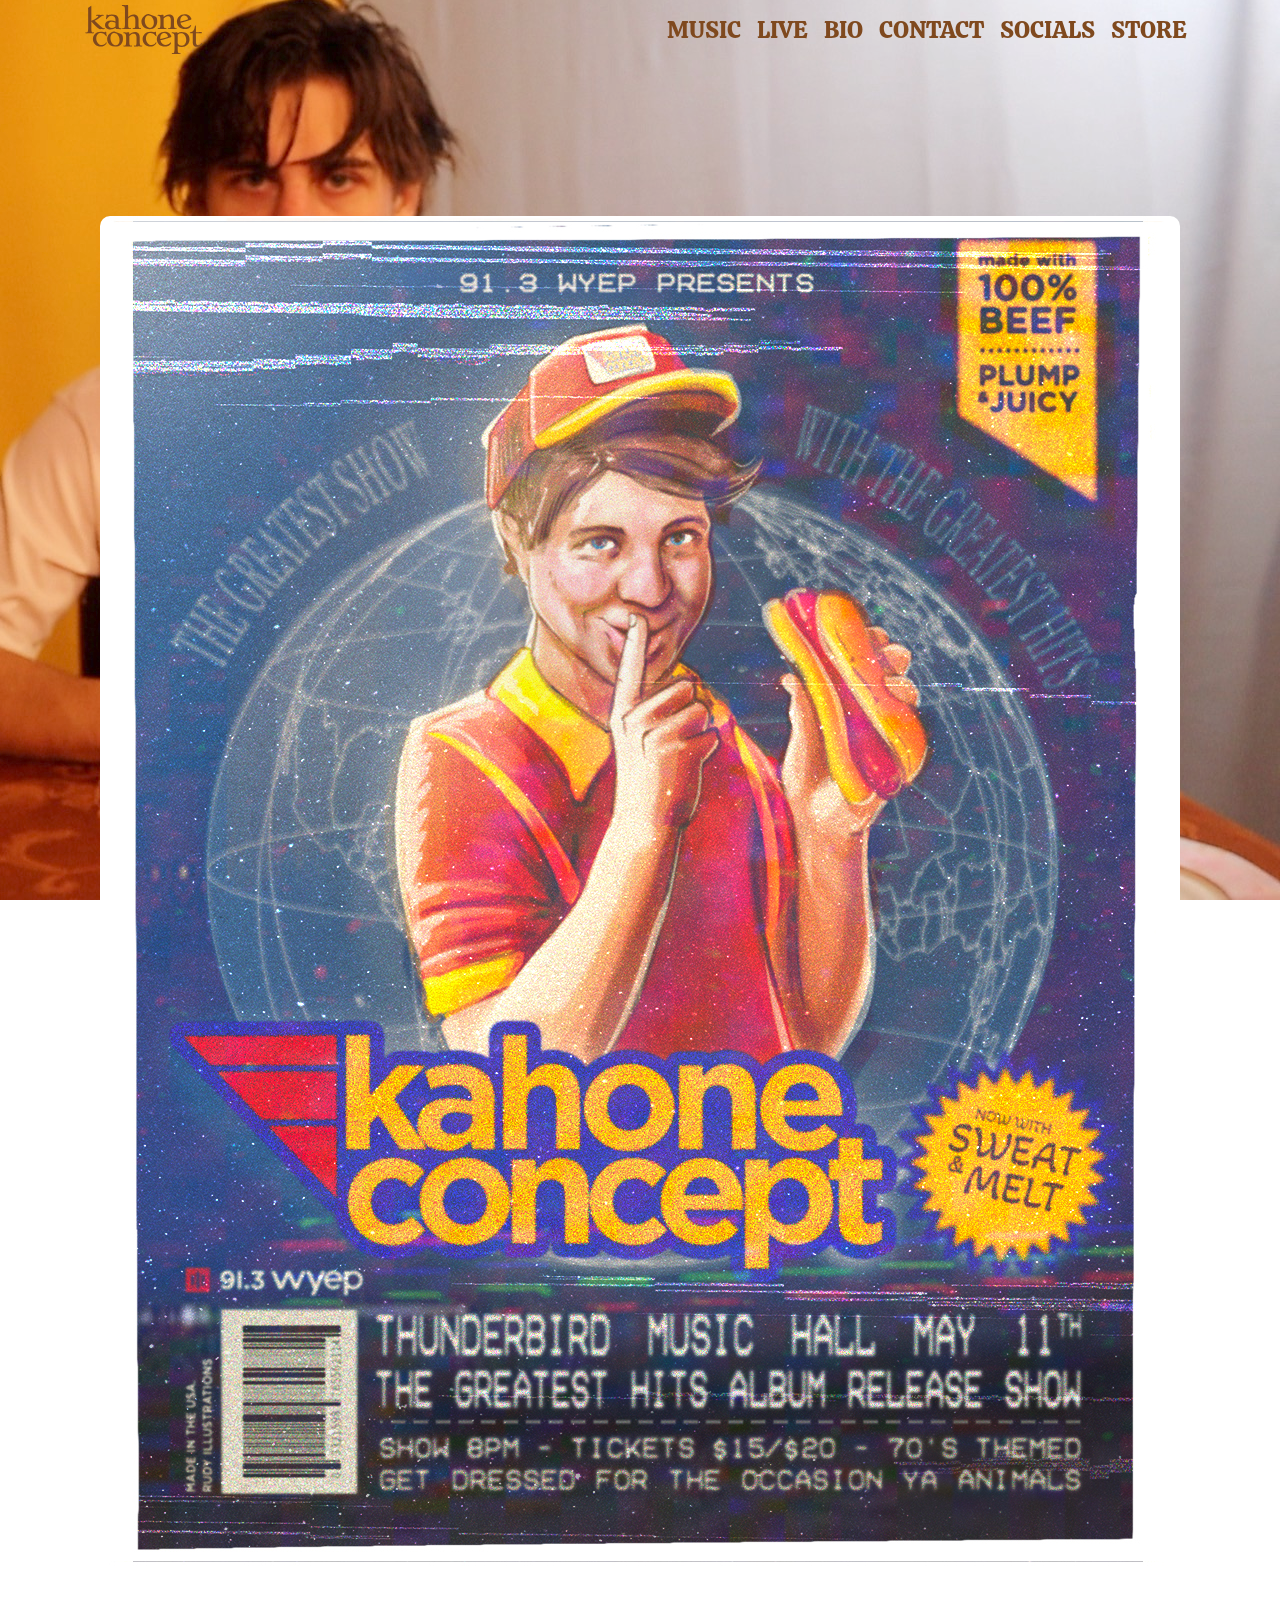
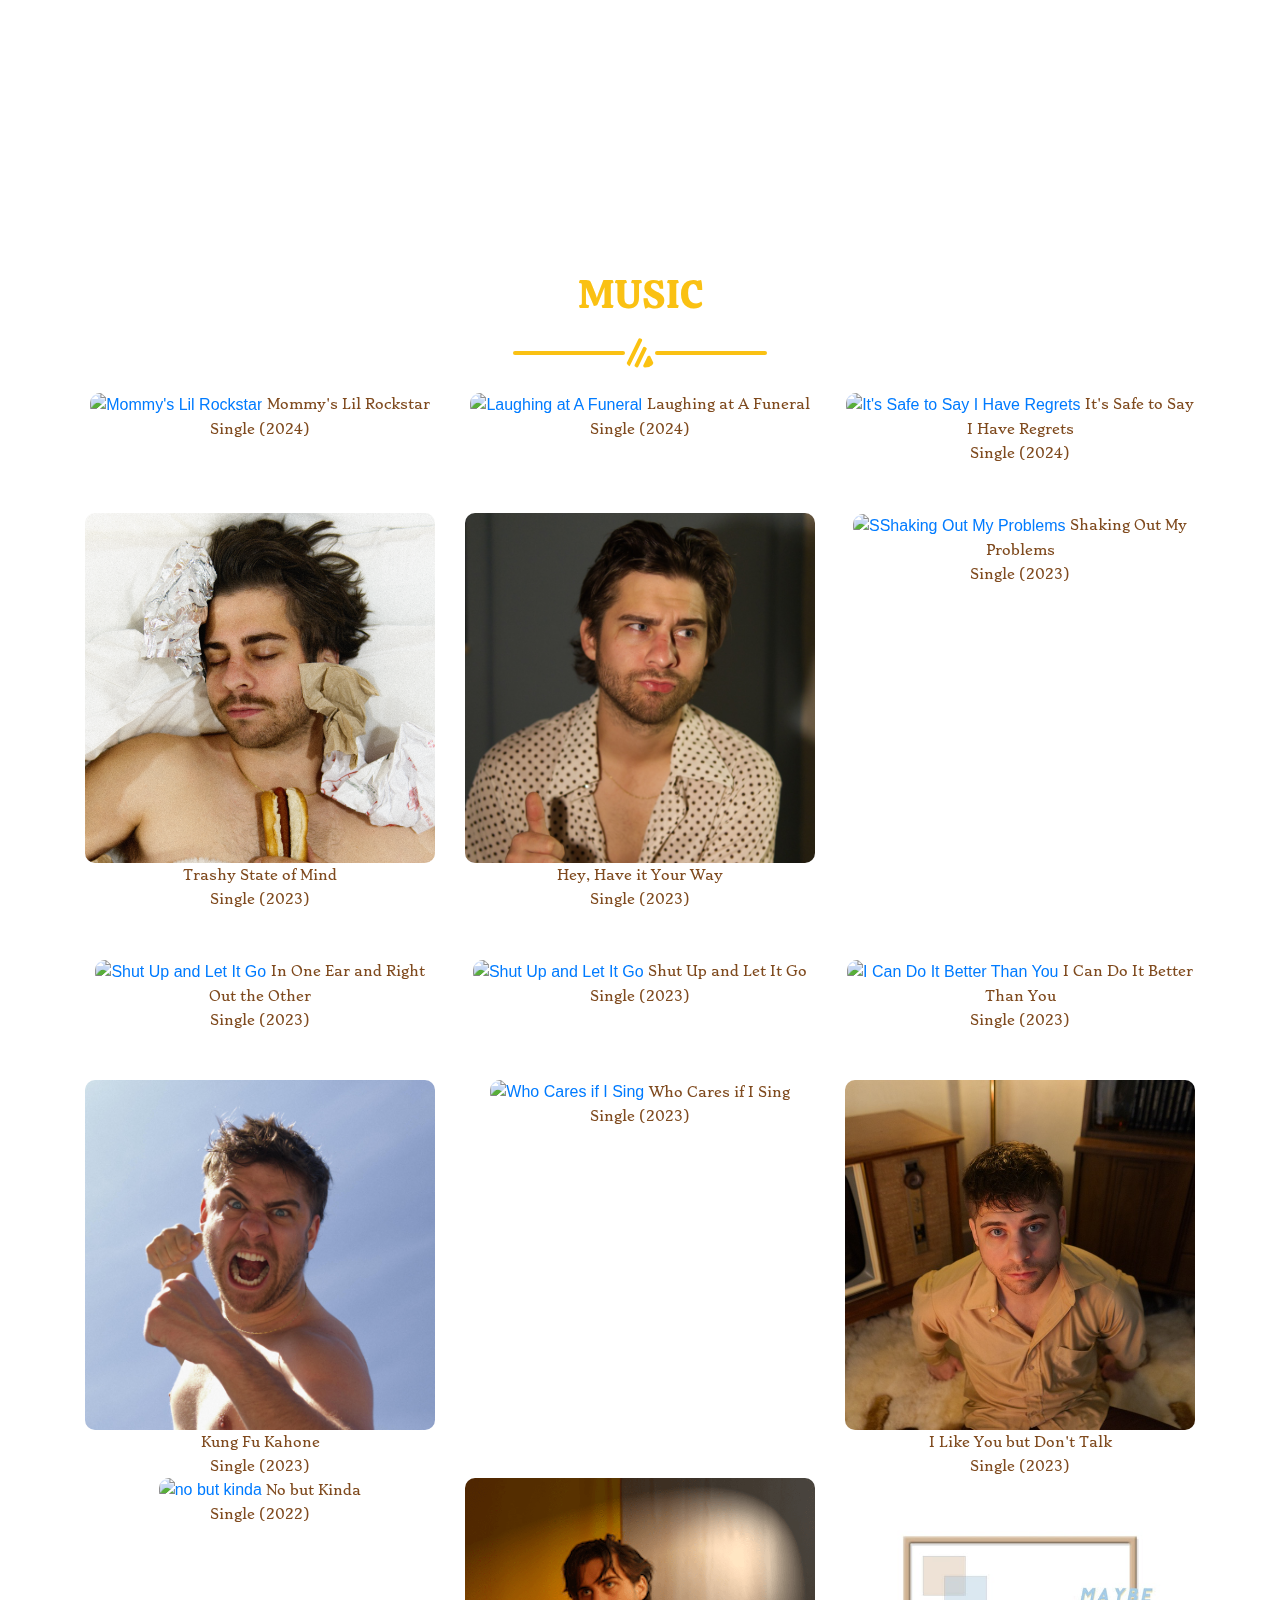
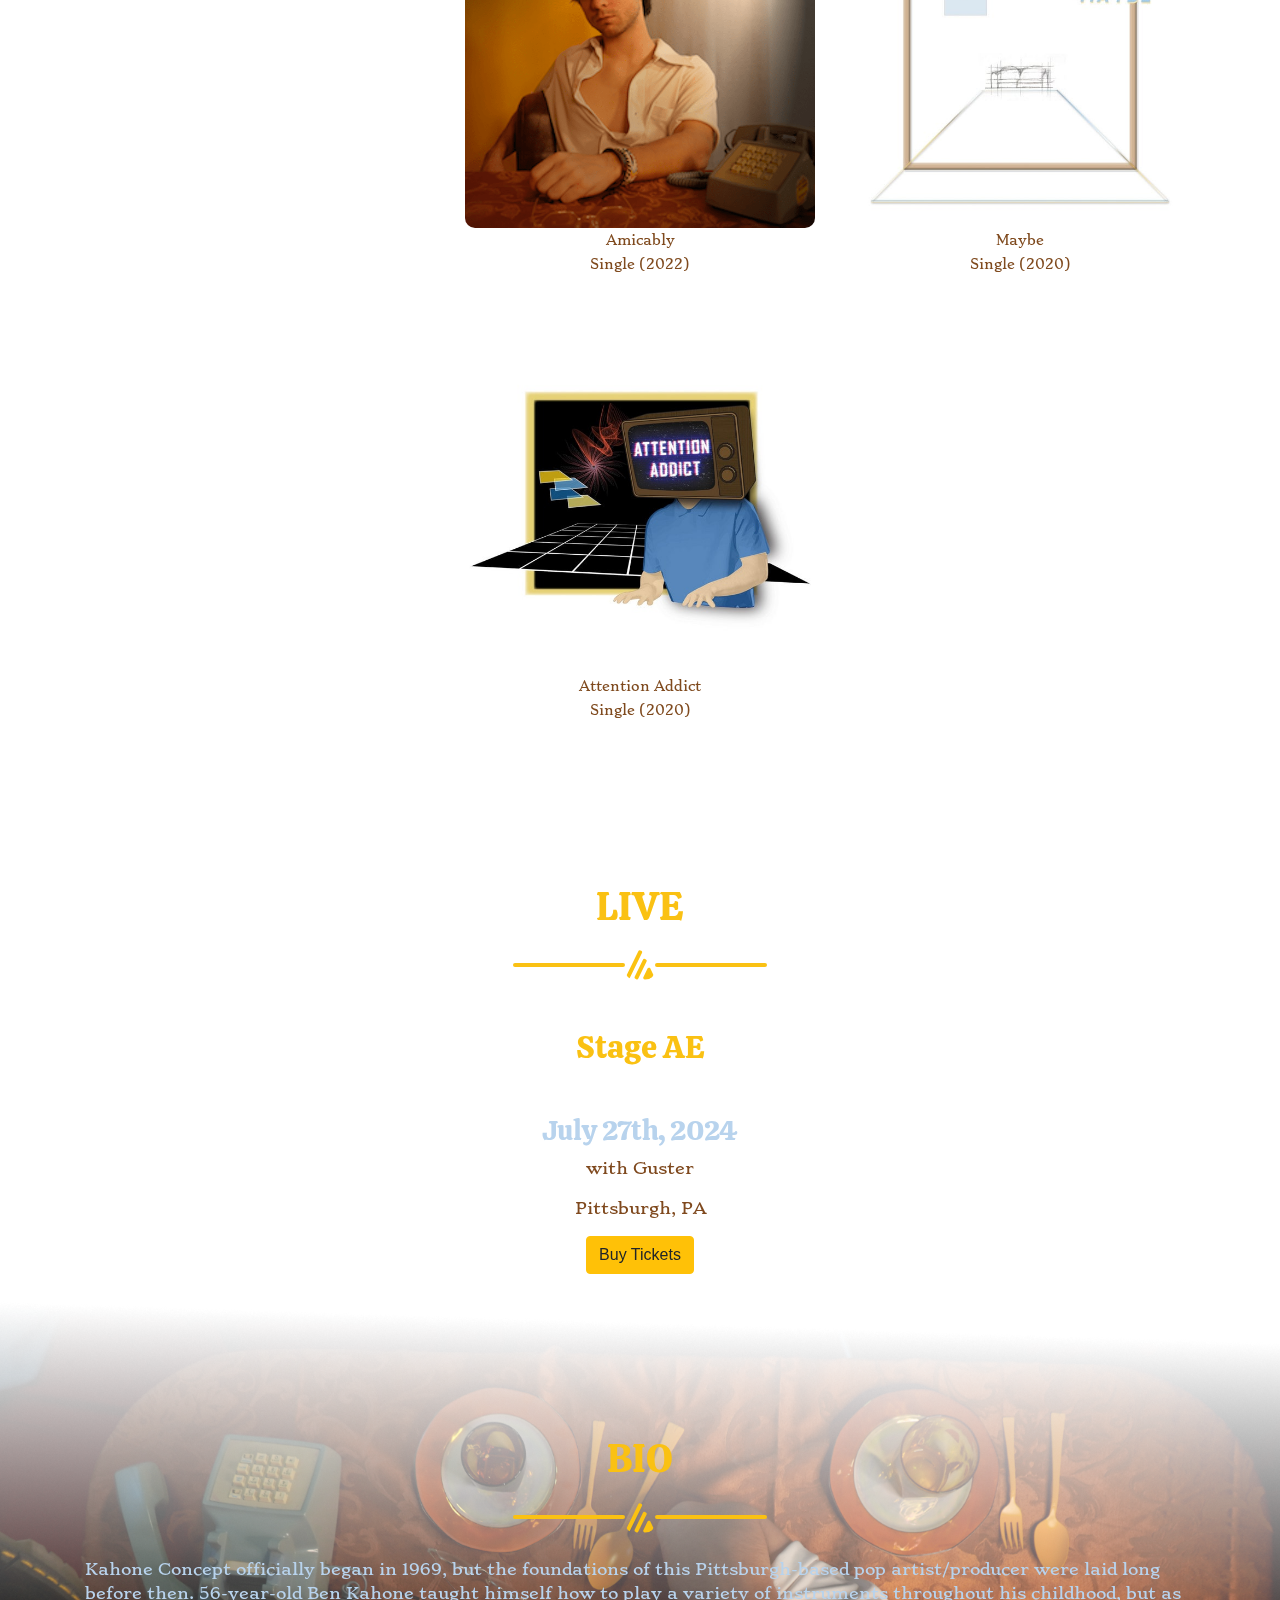
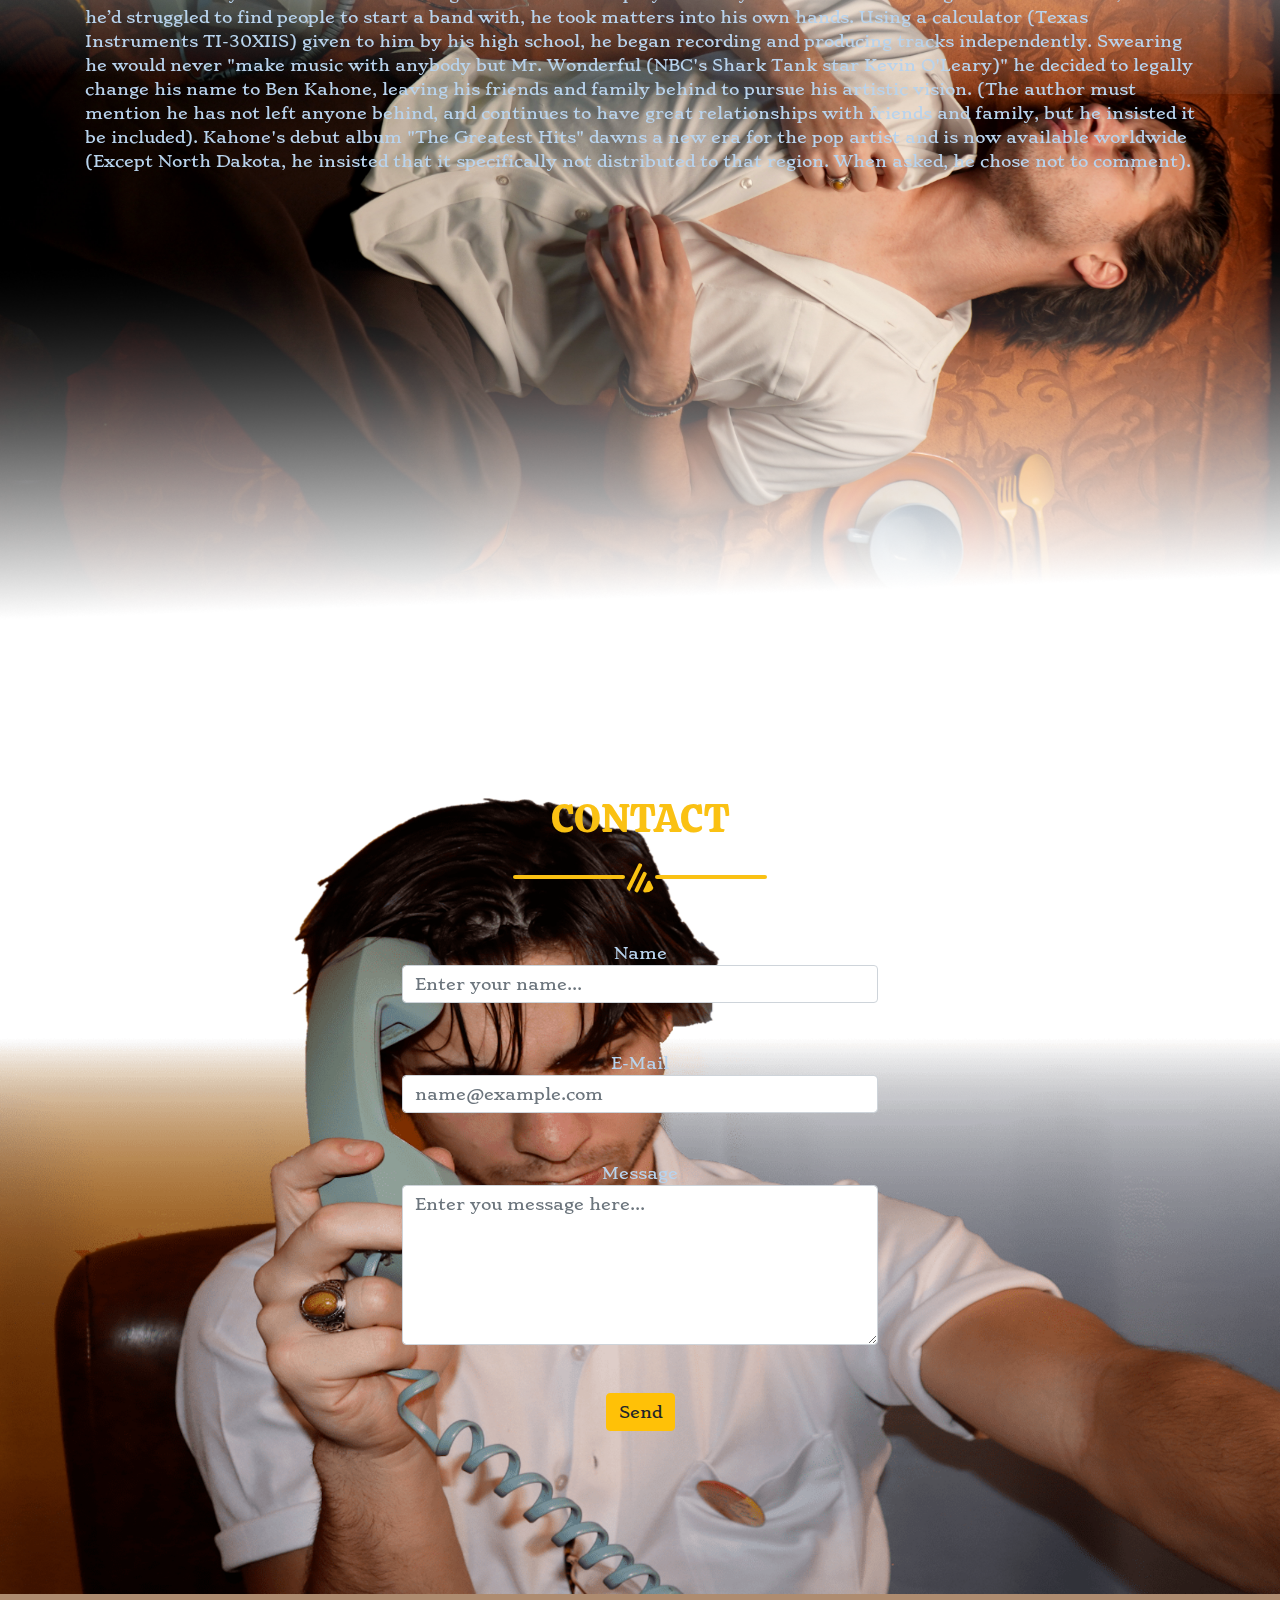
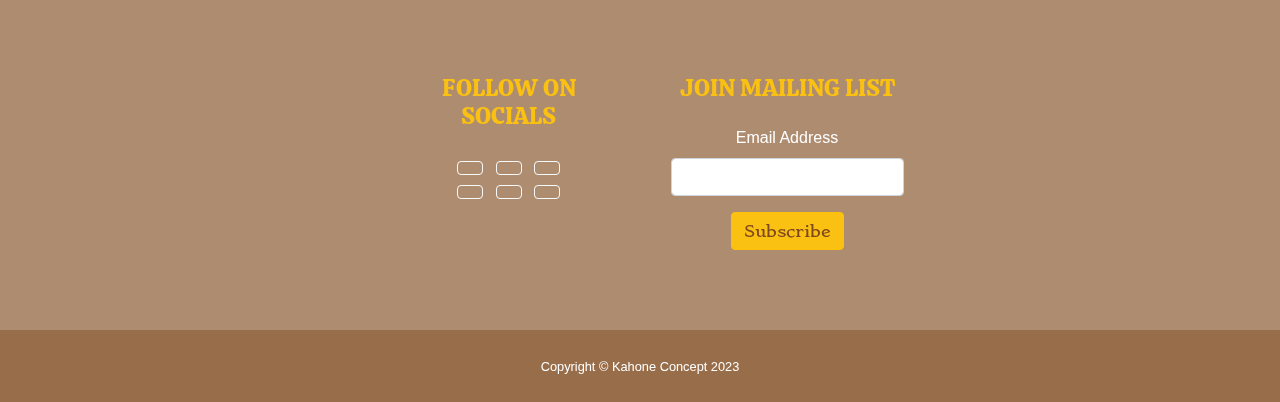
==== commit 43c6743c: "Update index.html" ====
--- a/index.html
+++ b/index.html
@@ -98,11 +98,6 @@
     <!-- LANDING SECTION-->
     <section class="custom-section" id="landing">
         <div class="container text-center">
-            <a href="#page-top"> <!-- <img src="KC_Logo_Large_Yellow.svg" alt="site_logo"-->
-                  <!--  class="mainLogo img-fuid" />--></a>
-          <<h3 class="text-center text-uppercase mt-5 mb-5">The Greatest Hits Out Now!</h3>
-            <--! <h5 class="text-center text-uppercase mt-5 mb-5 sub-heading">91.3 WYEP Presents: The Greatest Show Pittsburgh has ever seen</h5> -->
-            <a class="btn btn-warning mb-5" href="https://www.etix.com/ticket/p/34454665/kahone-concept-pittsburgh-thunderbird-café-music-hall">Listen Here</a>
                     <div class="col-md-12 col-lg-12 mb-5">
                         <div class="mx-auto text-center">
                             <a href="https://link.kahoneconcept.com/TGH"><img class="img-fluid" src="assets/img/KahoneConcept_Final_1080X1350.jpg"
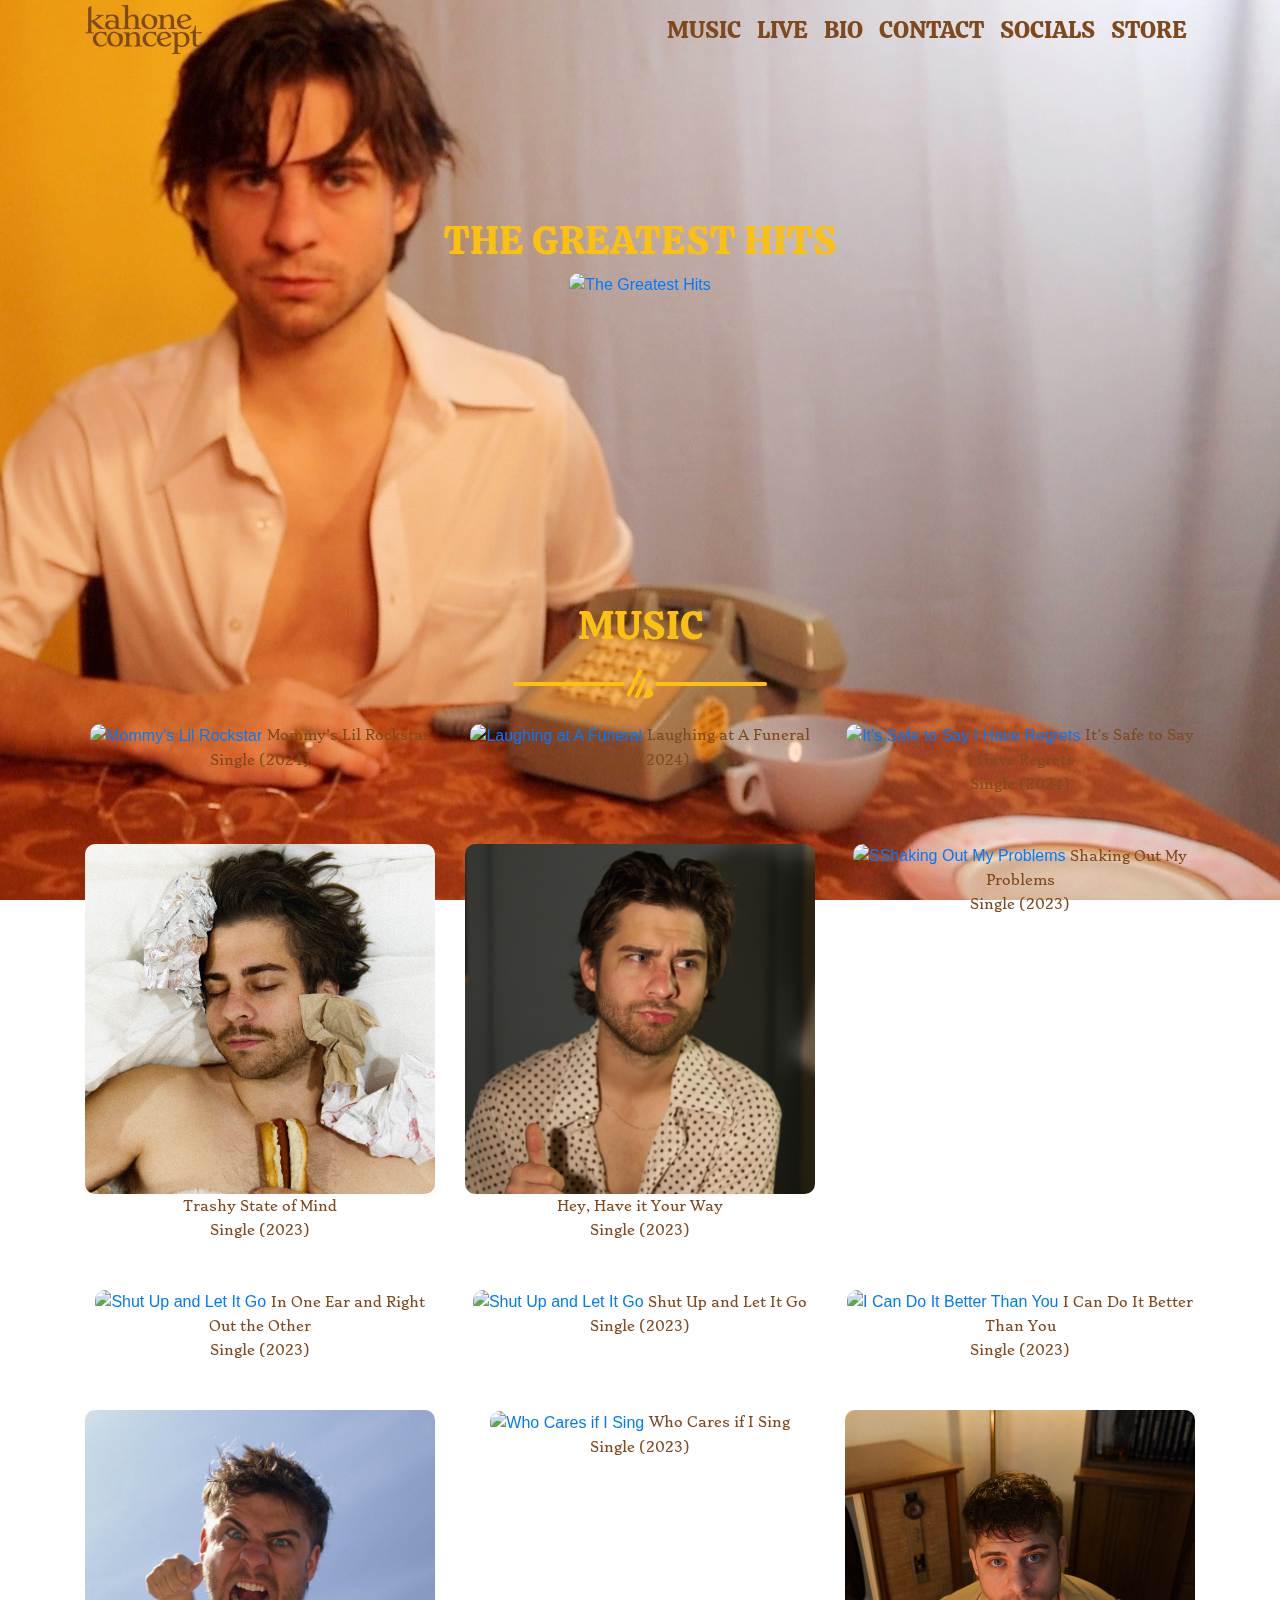
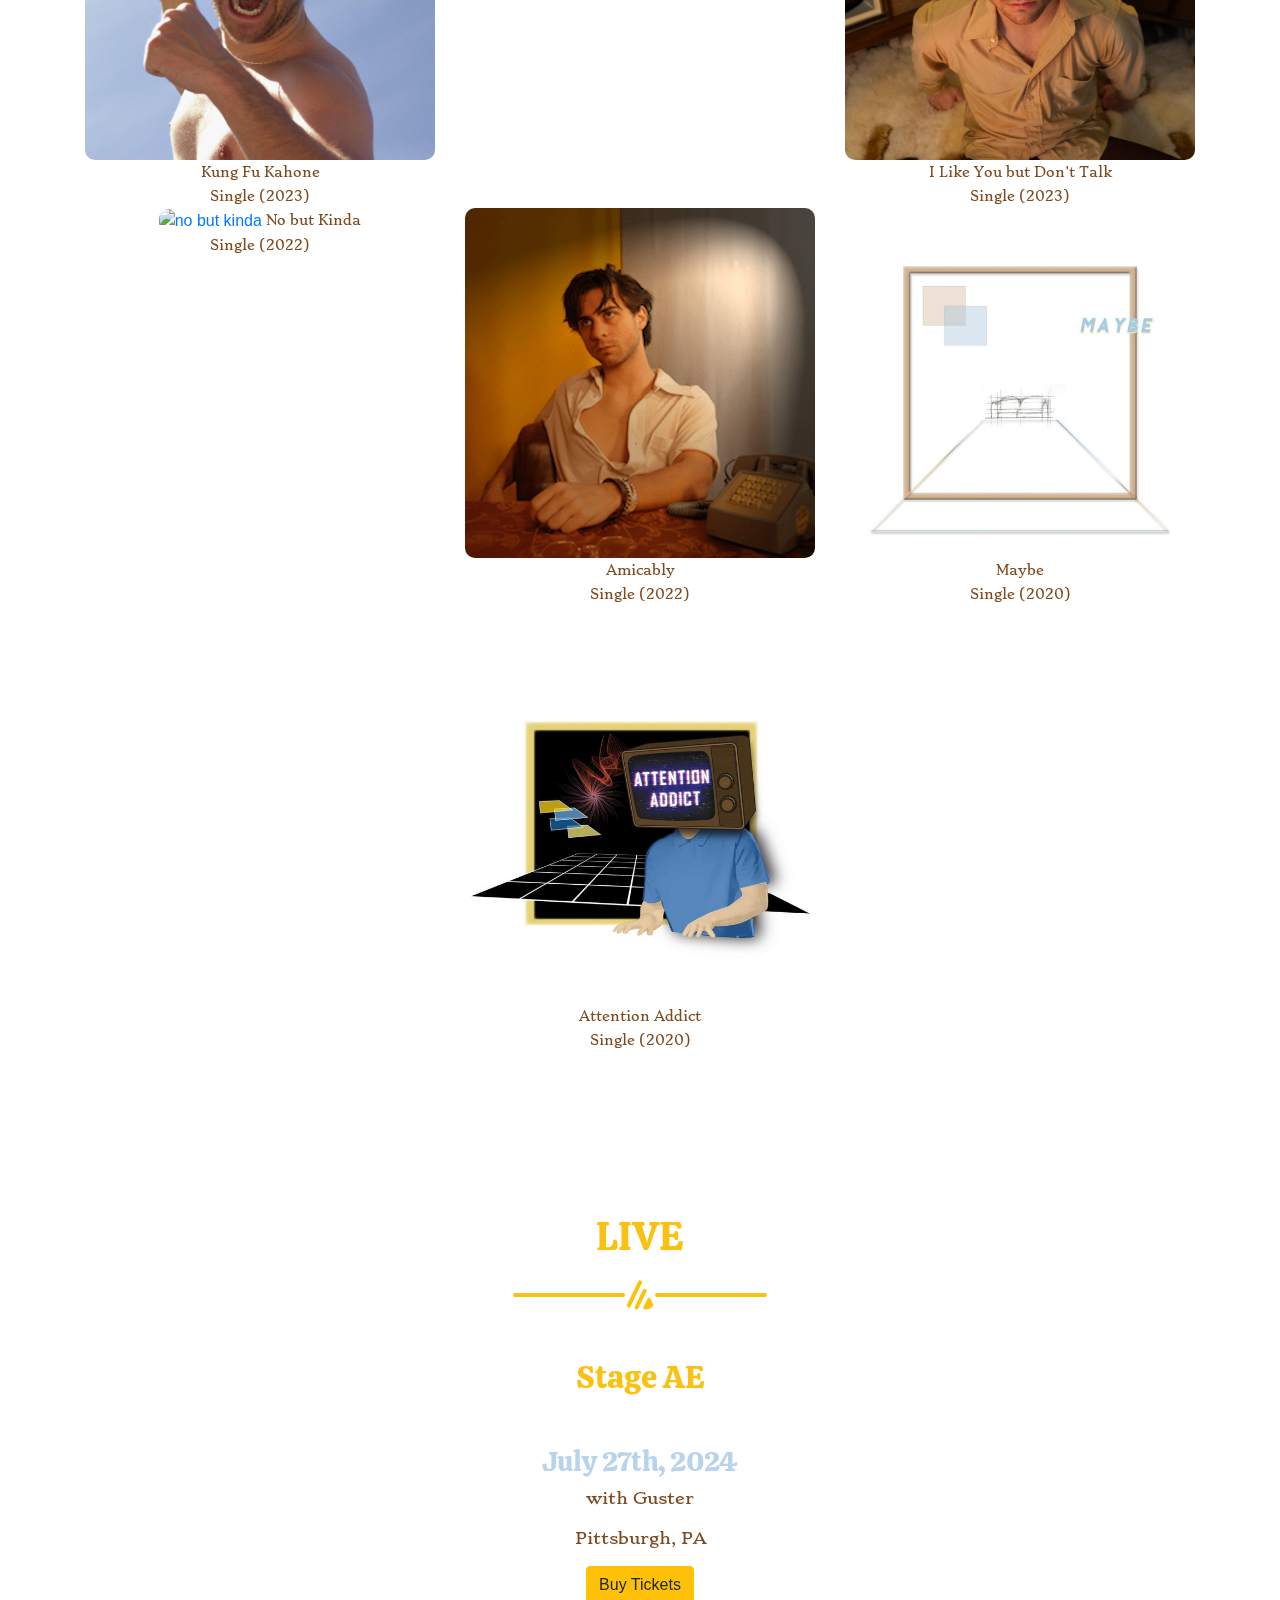
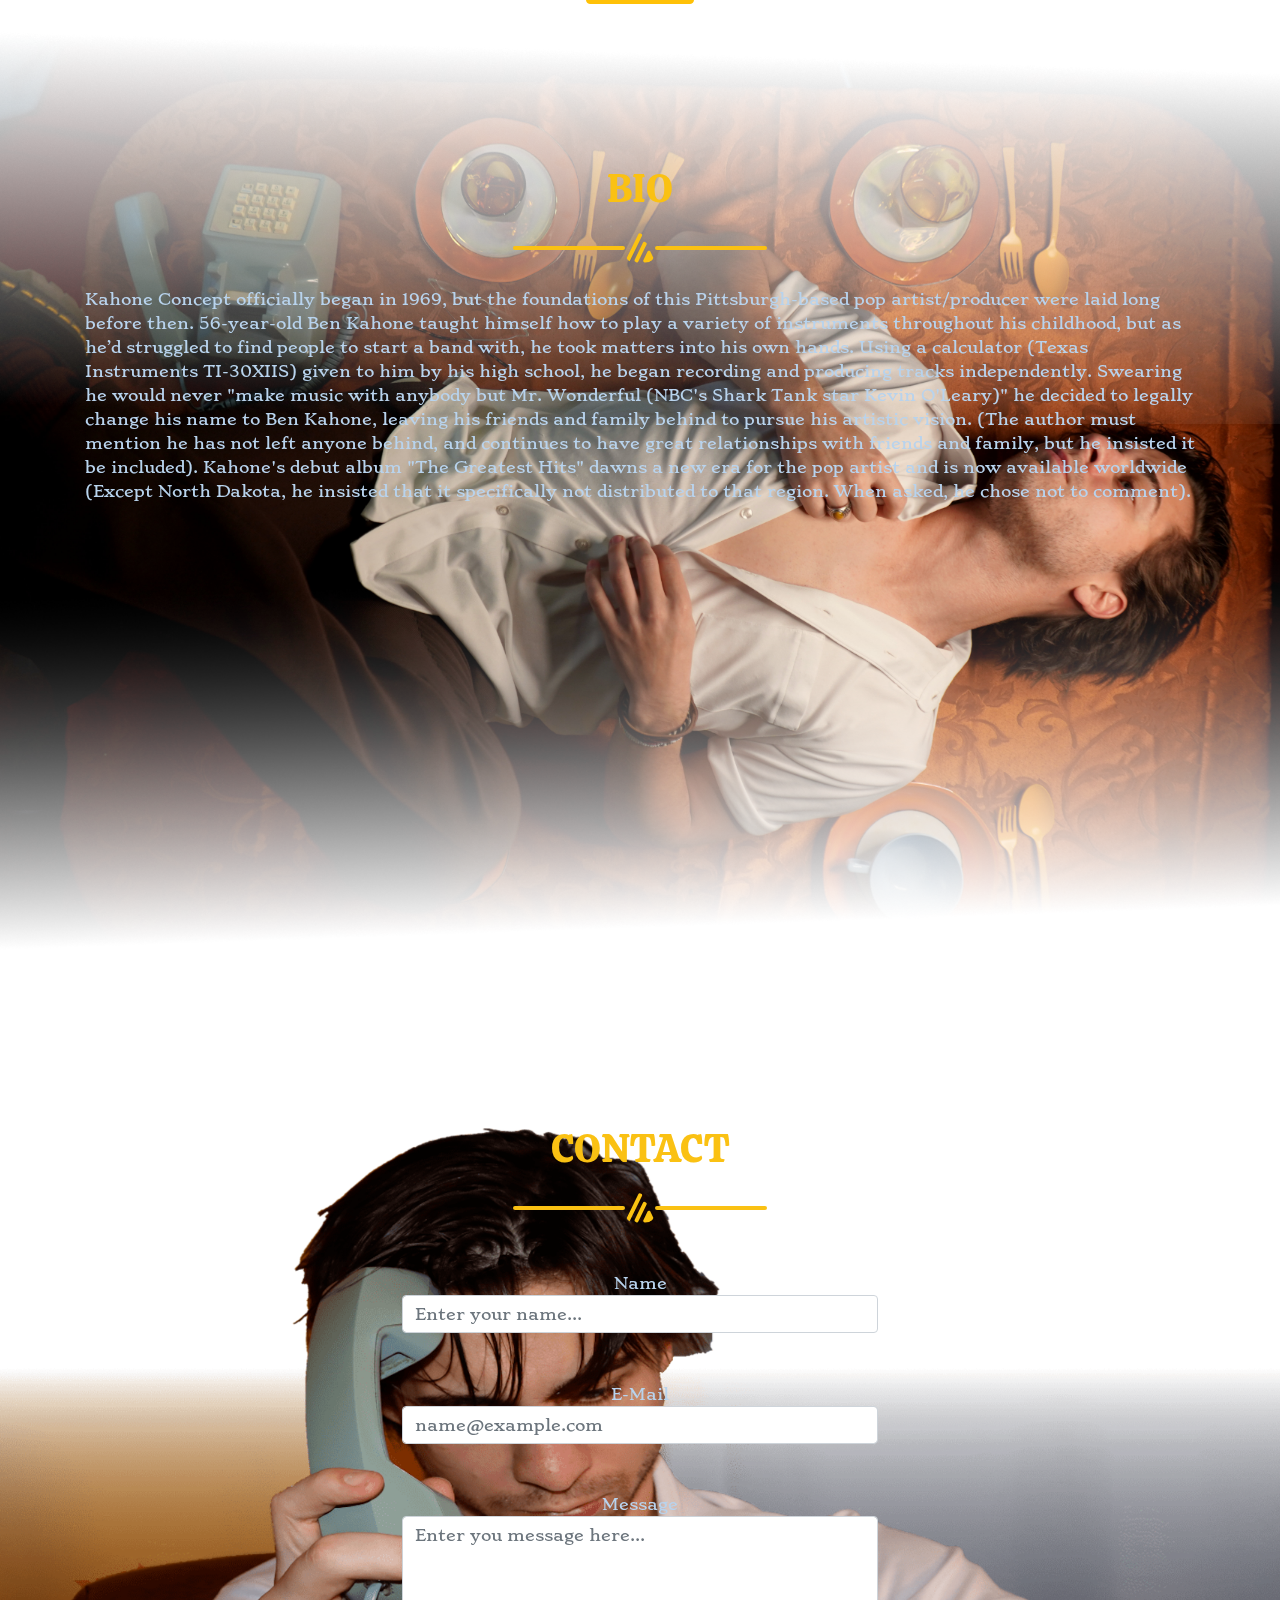
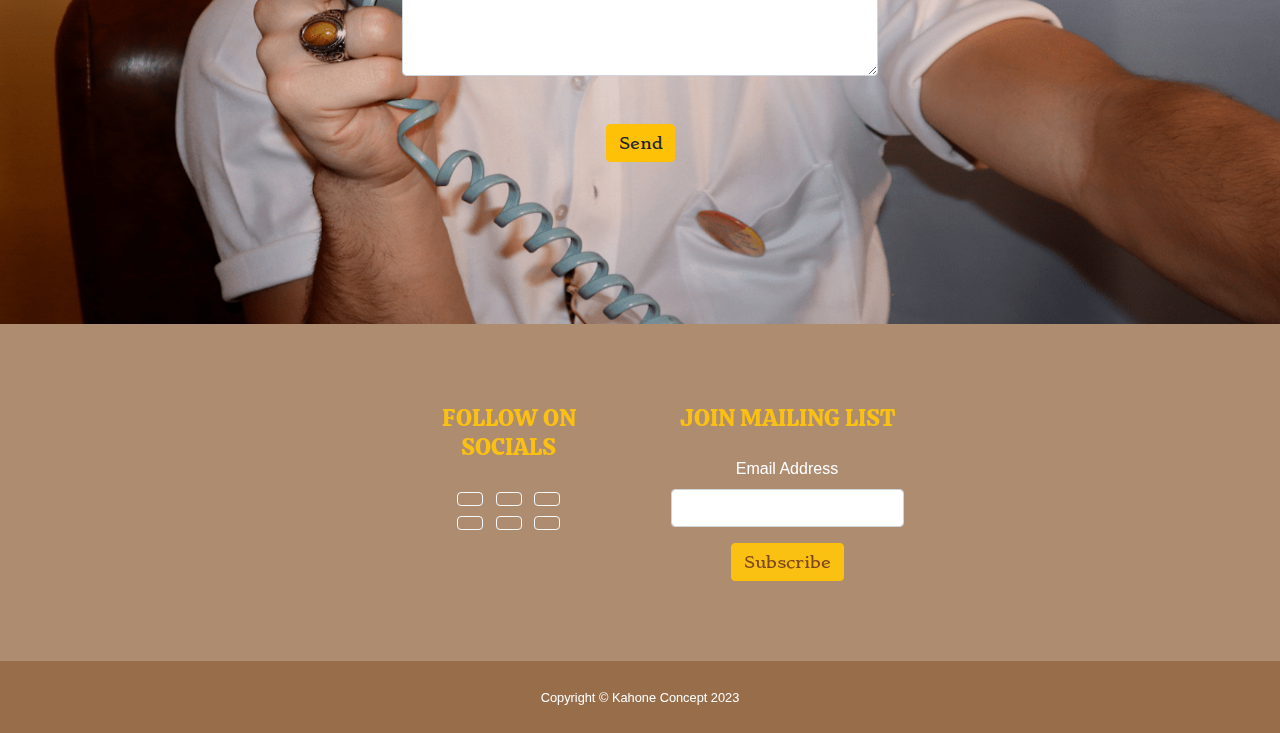
==== commit 71208ae7: "Update index.html" ====
--- a/index.html
+++ b/index.html
@@ -99,8 +99,9 @@
     <section class="custom-section" id="landing">
         <div class="container text-center">
                     <div class="col-md-12 col-lg-12 mb-5">
-                        <div class="mx-auto text-center">
-                            <a href="https://link.kahoneconcept.com/TGH"><img class="img-fluid" src="assets/img/KahoneConcept_Final_1080X1350.jpg"
+                        <h1 class="text-center text-uppercase ">The Greatest Hits</h1>
+                        <div class="mx-auto text-center">
+                            <a href="https://link.kahoneconcept.com/TGH"><img class="img-fluid" src="assets/img/music/GREATEST_HITS-KAHONE.jpg"
                                     alt="The Greatest Hits" /></a>
                         </div>
                     </div>
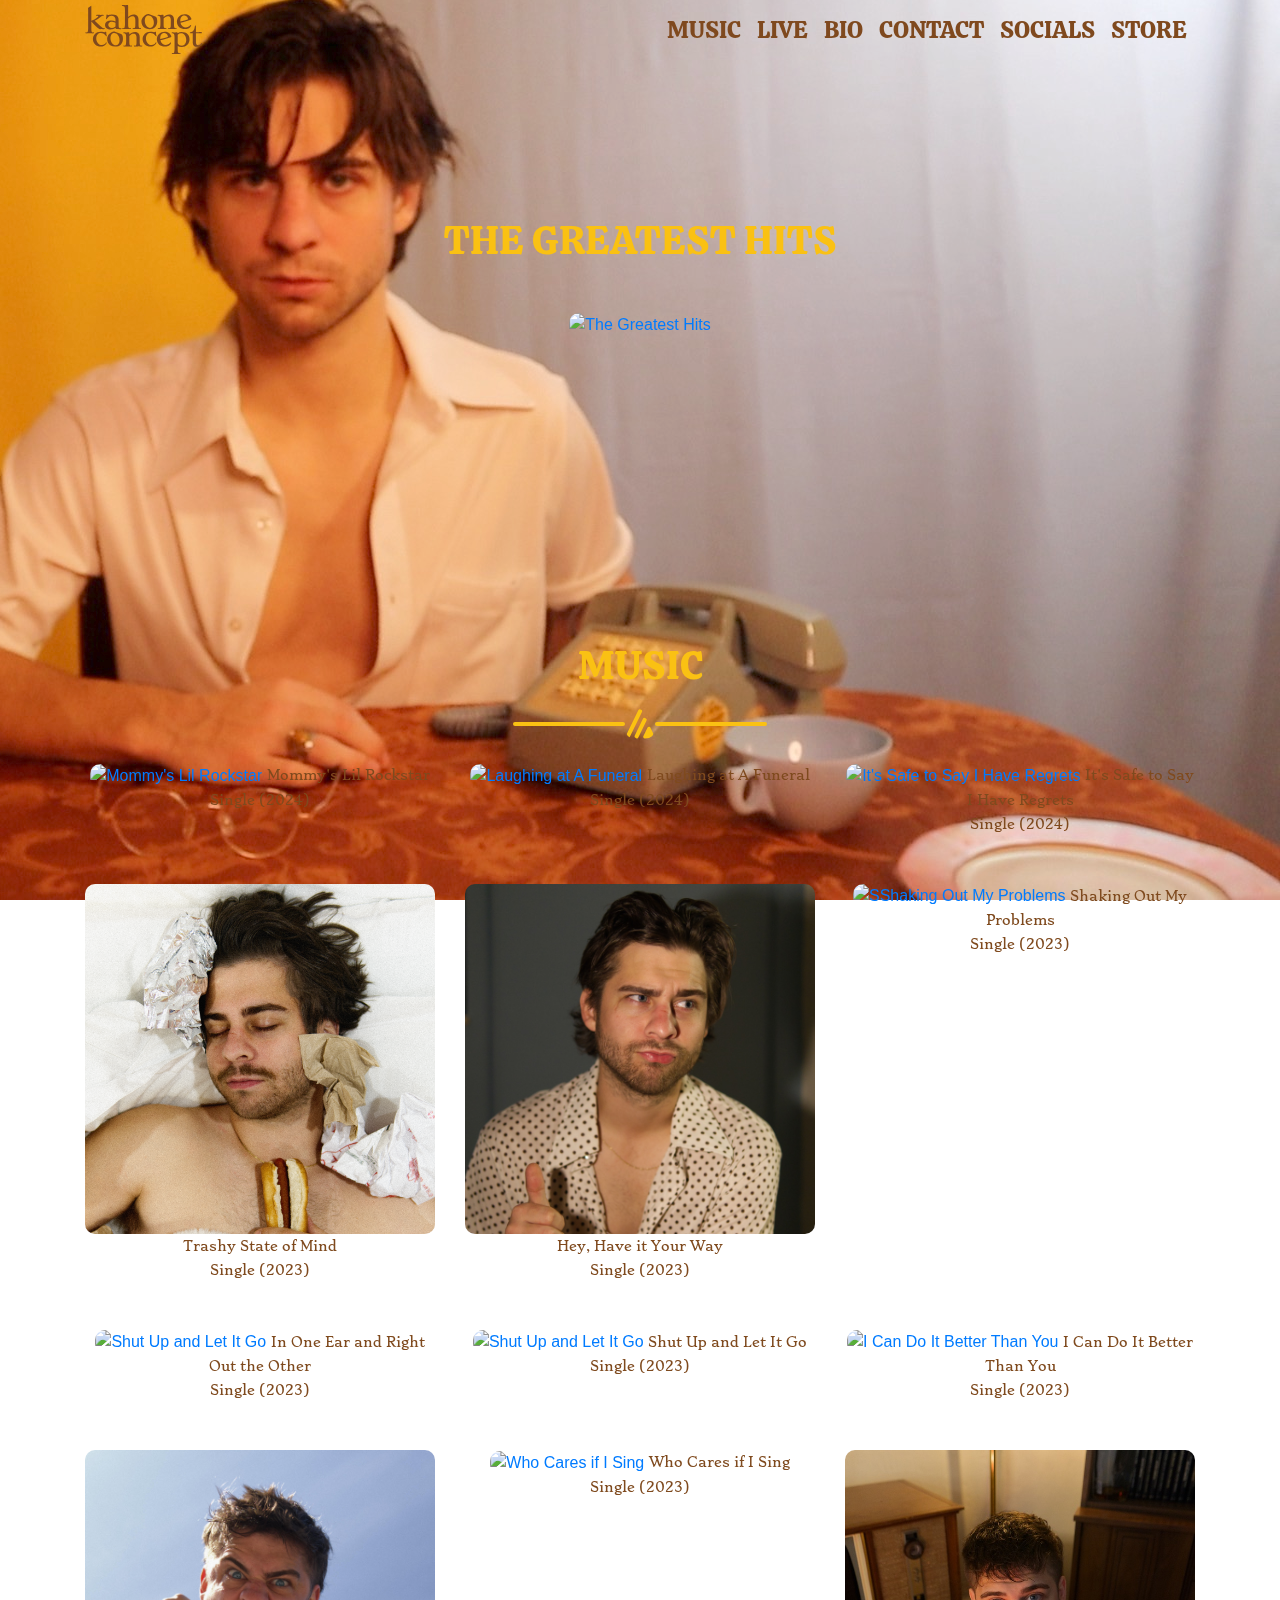
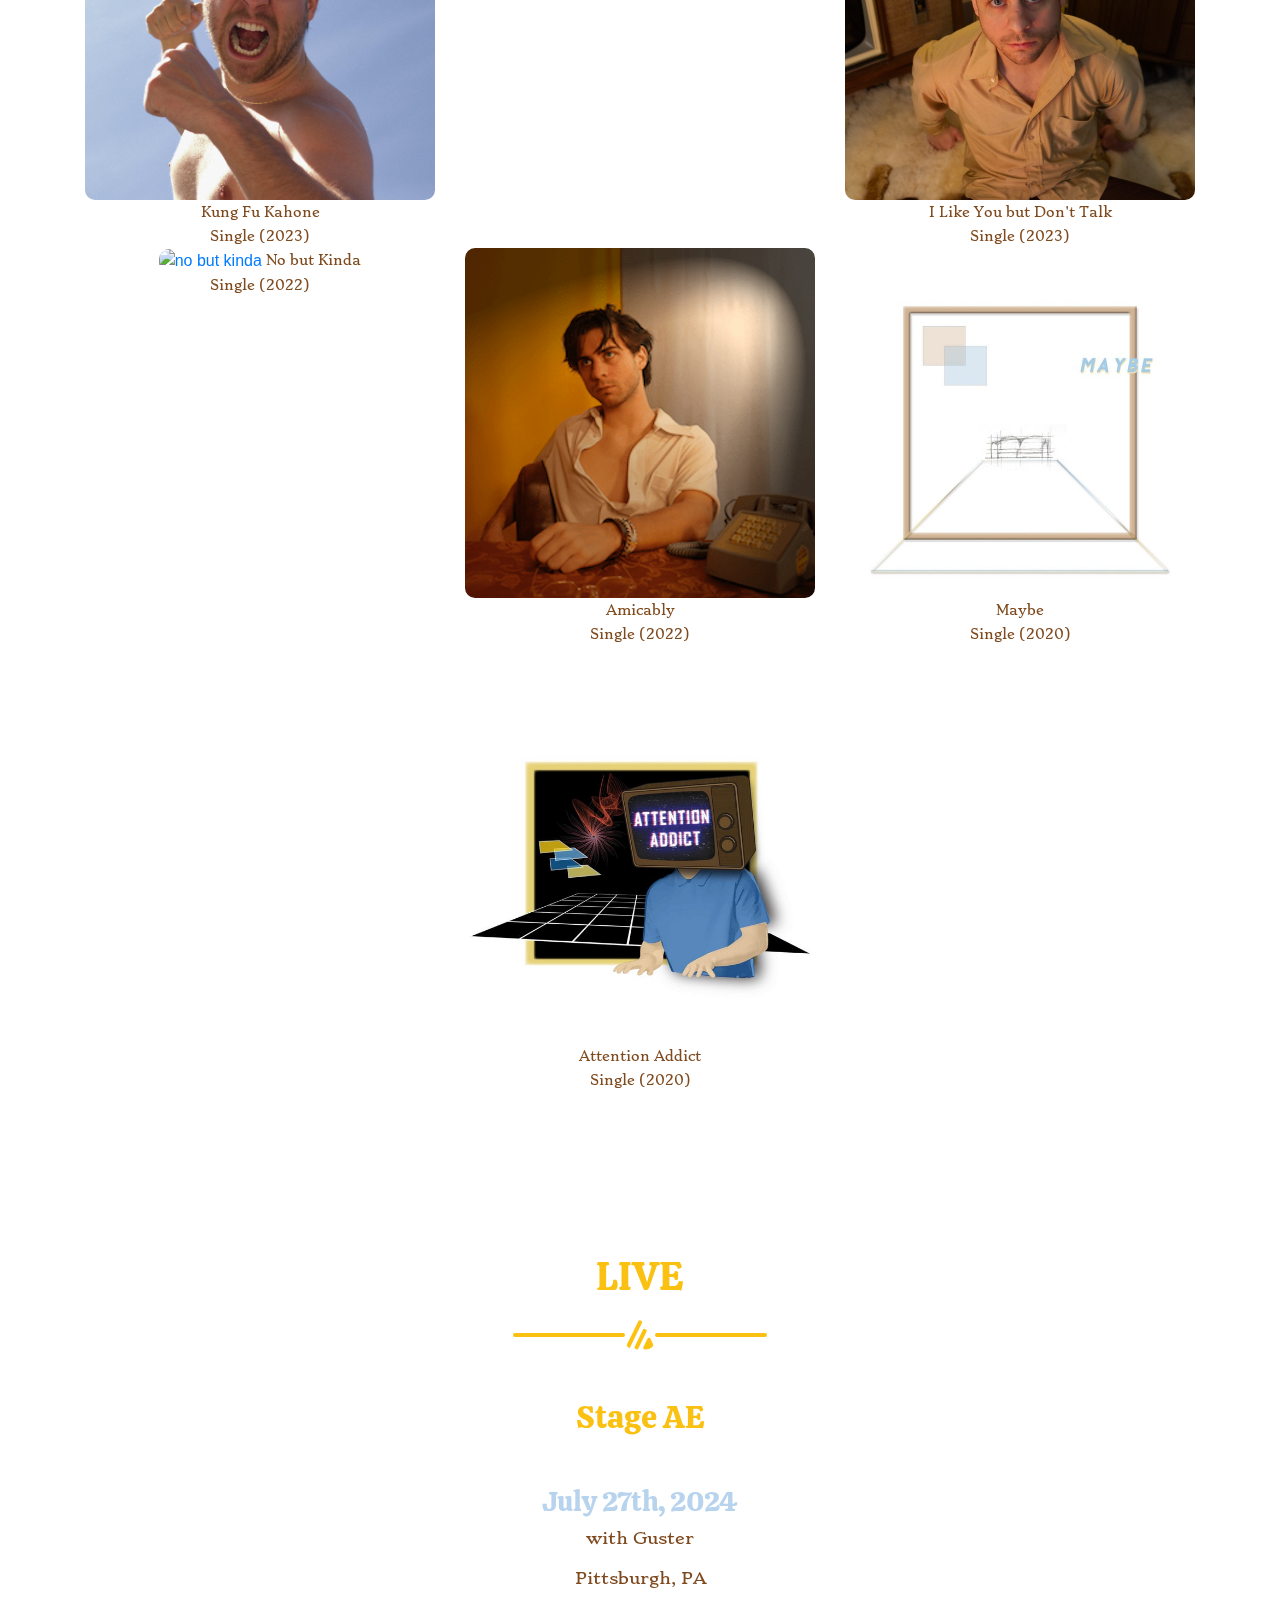
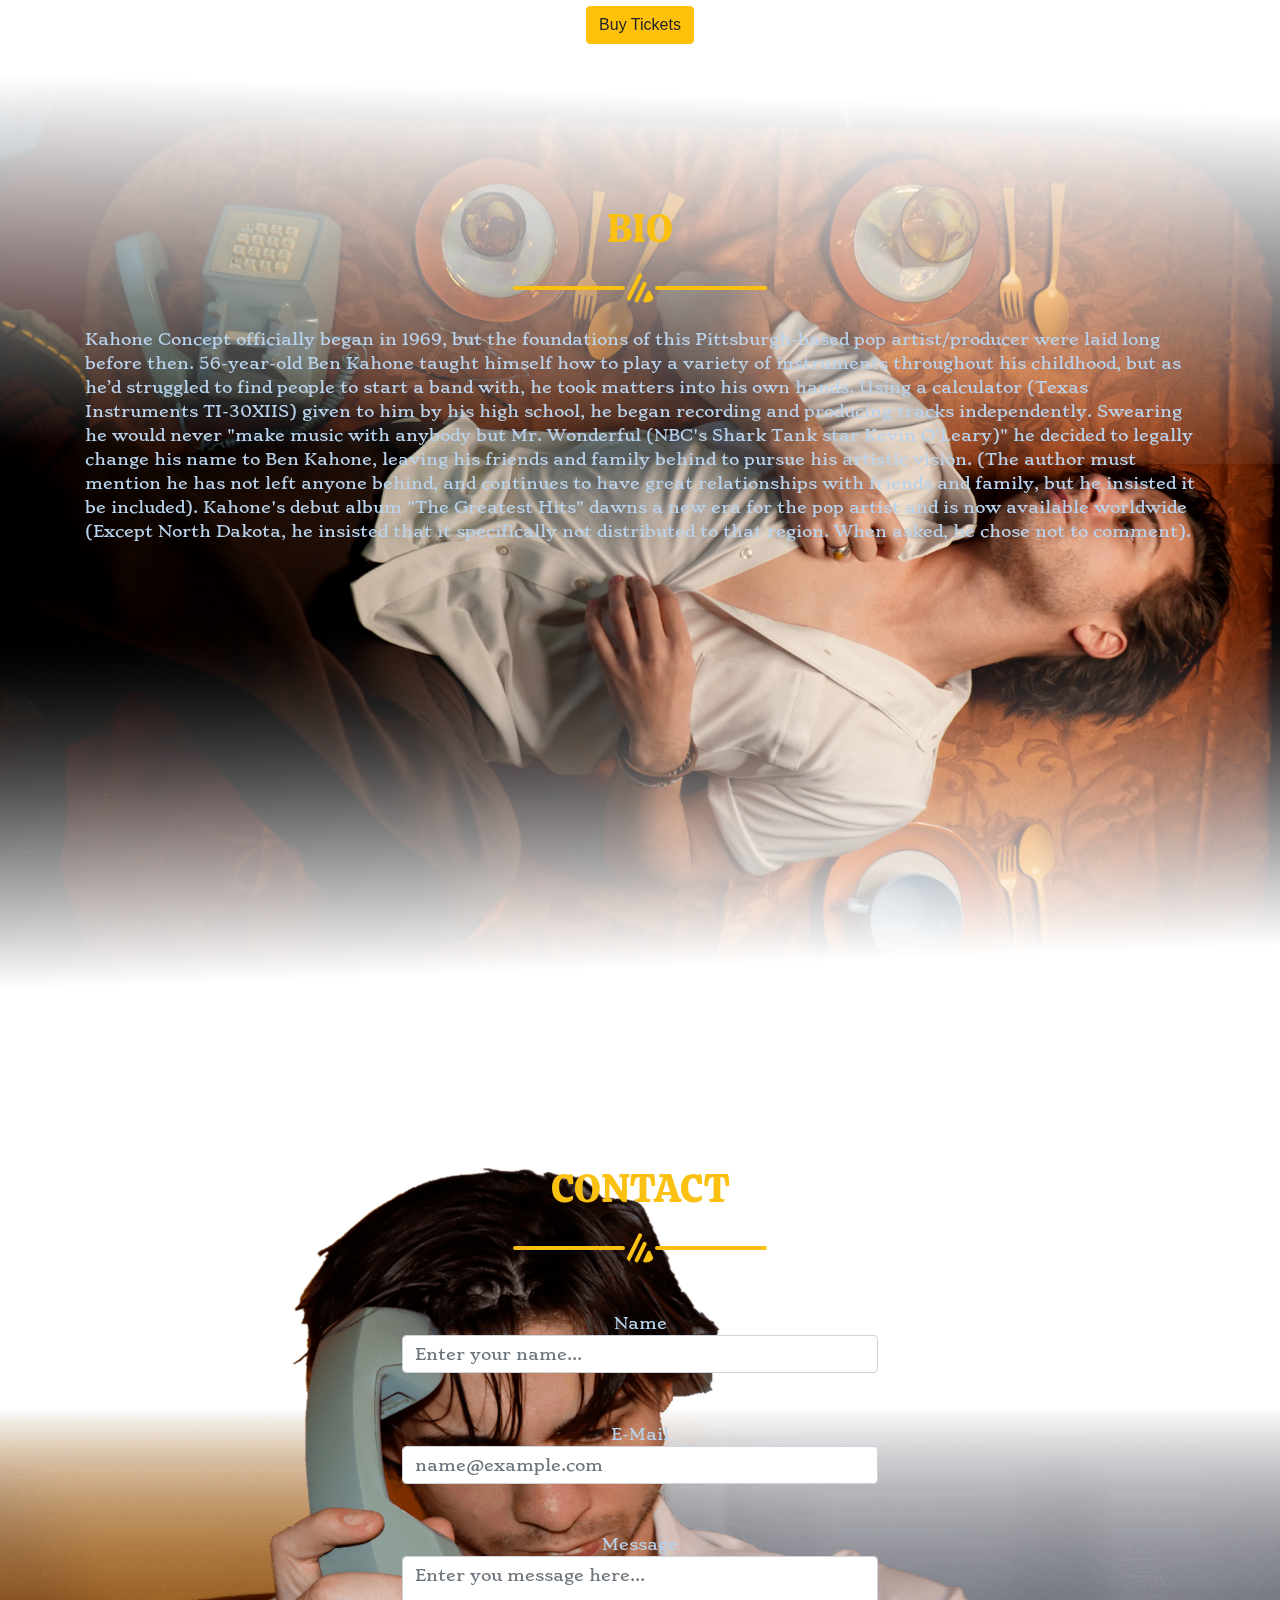
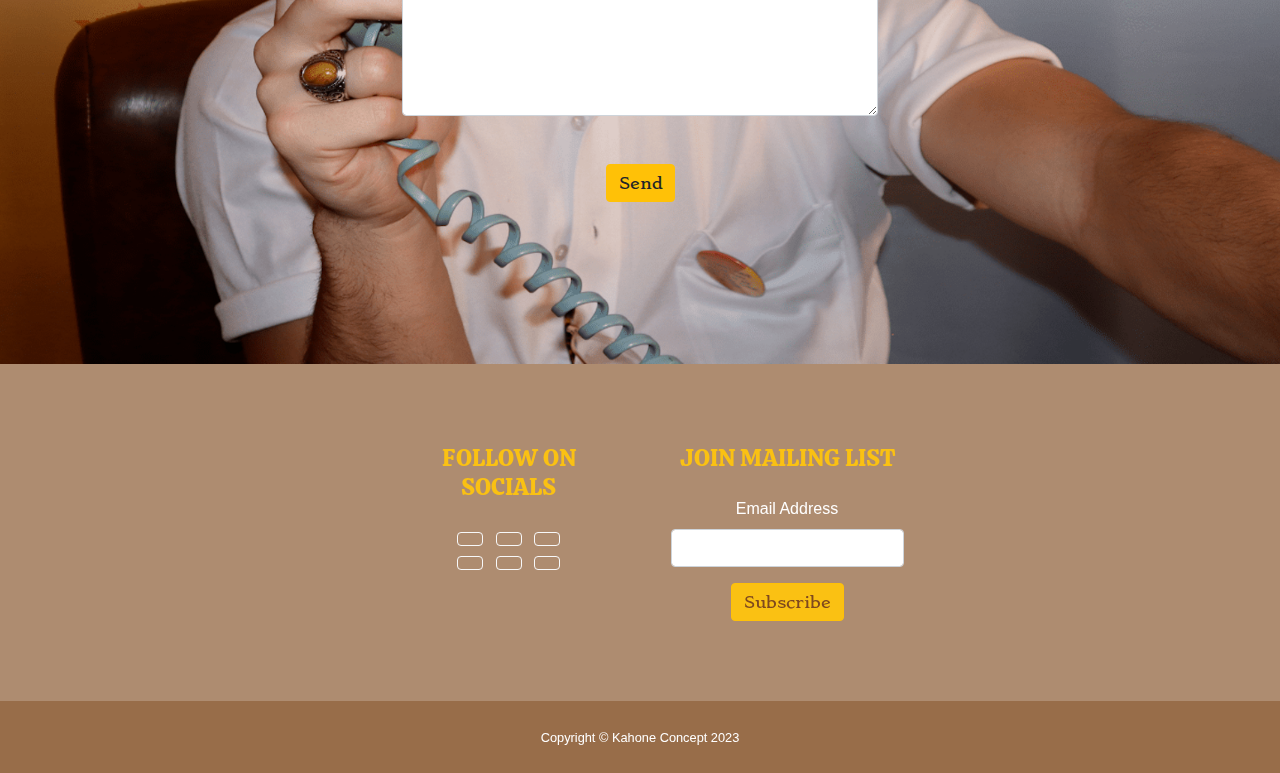
==== commit f7b0cab0: "Update index.html" ====
--- a/index.html
+++ b/index.html
@@ -99,7 +99,7 @@
     <section class="custom-section" id="landing">
         <div class="container text-center">
                     <div class="col-md-12 col-lg-12 mb-5">
-                        <h1 class="text-center text-uppercase ">The Greatest Hits</h1>
+                        <h1 class="text-center text-uppercase mb-5">The Greatest Hits</h1>
                         <div class="mx-auto text-center">
                             <a href="https://link.kahoneconcept.com/TGH"><img class="img-fluid" src="assets/img/music/GREATEST_HITS-KAHONE.jpg"
                                     alt="The Greatest Hits" /></a>
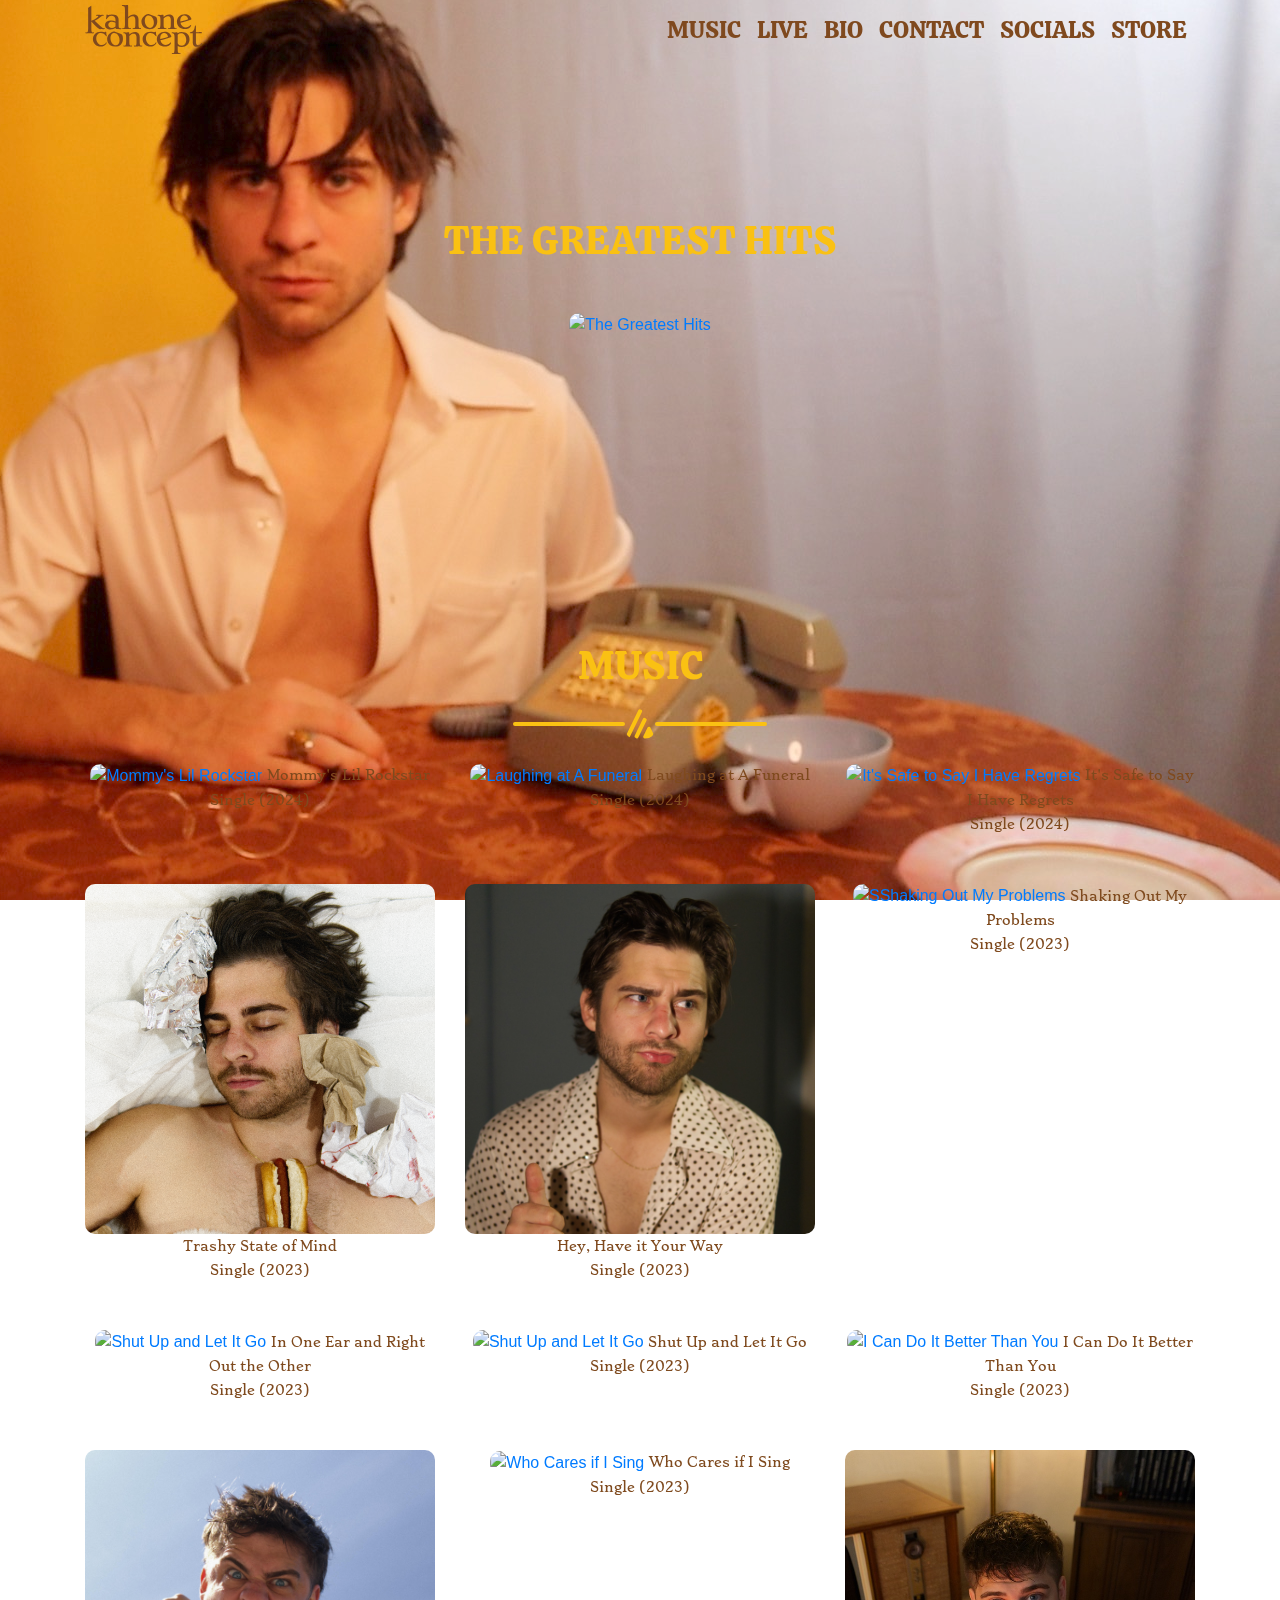
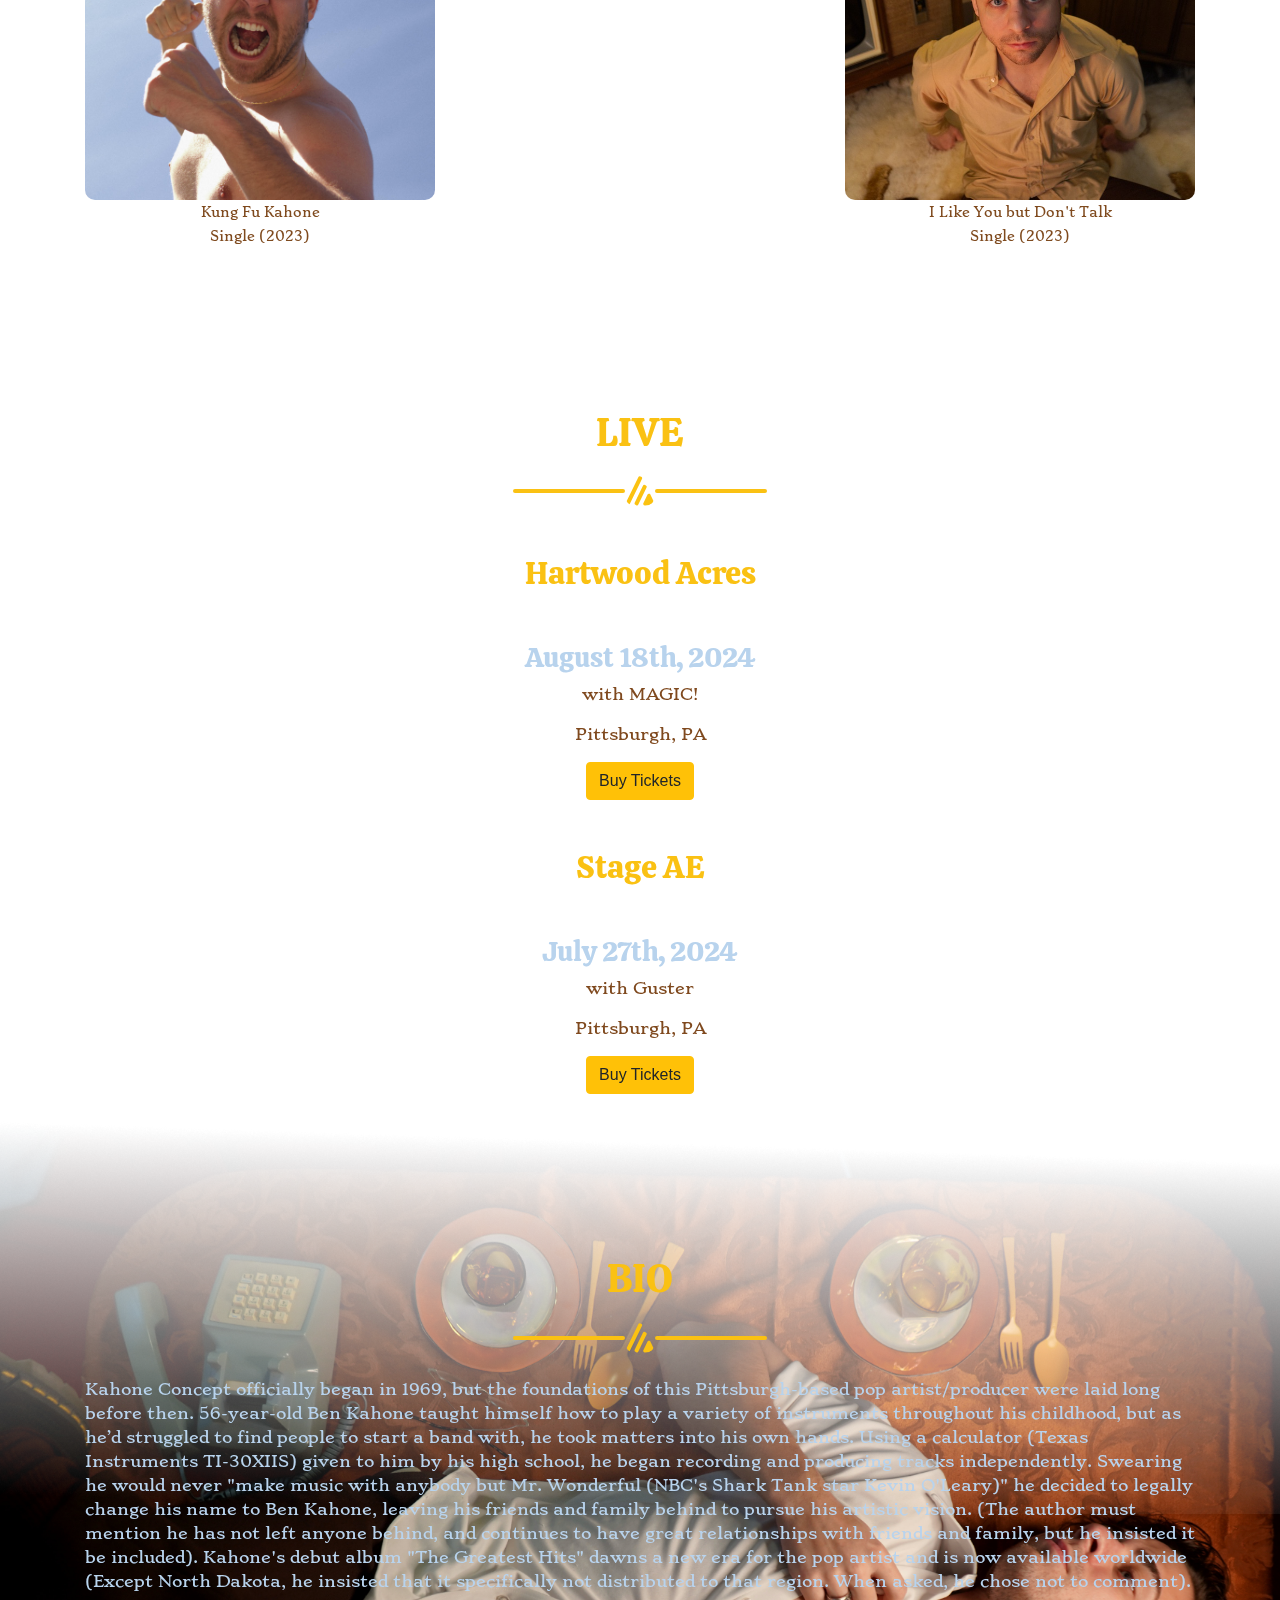
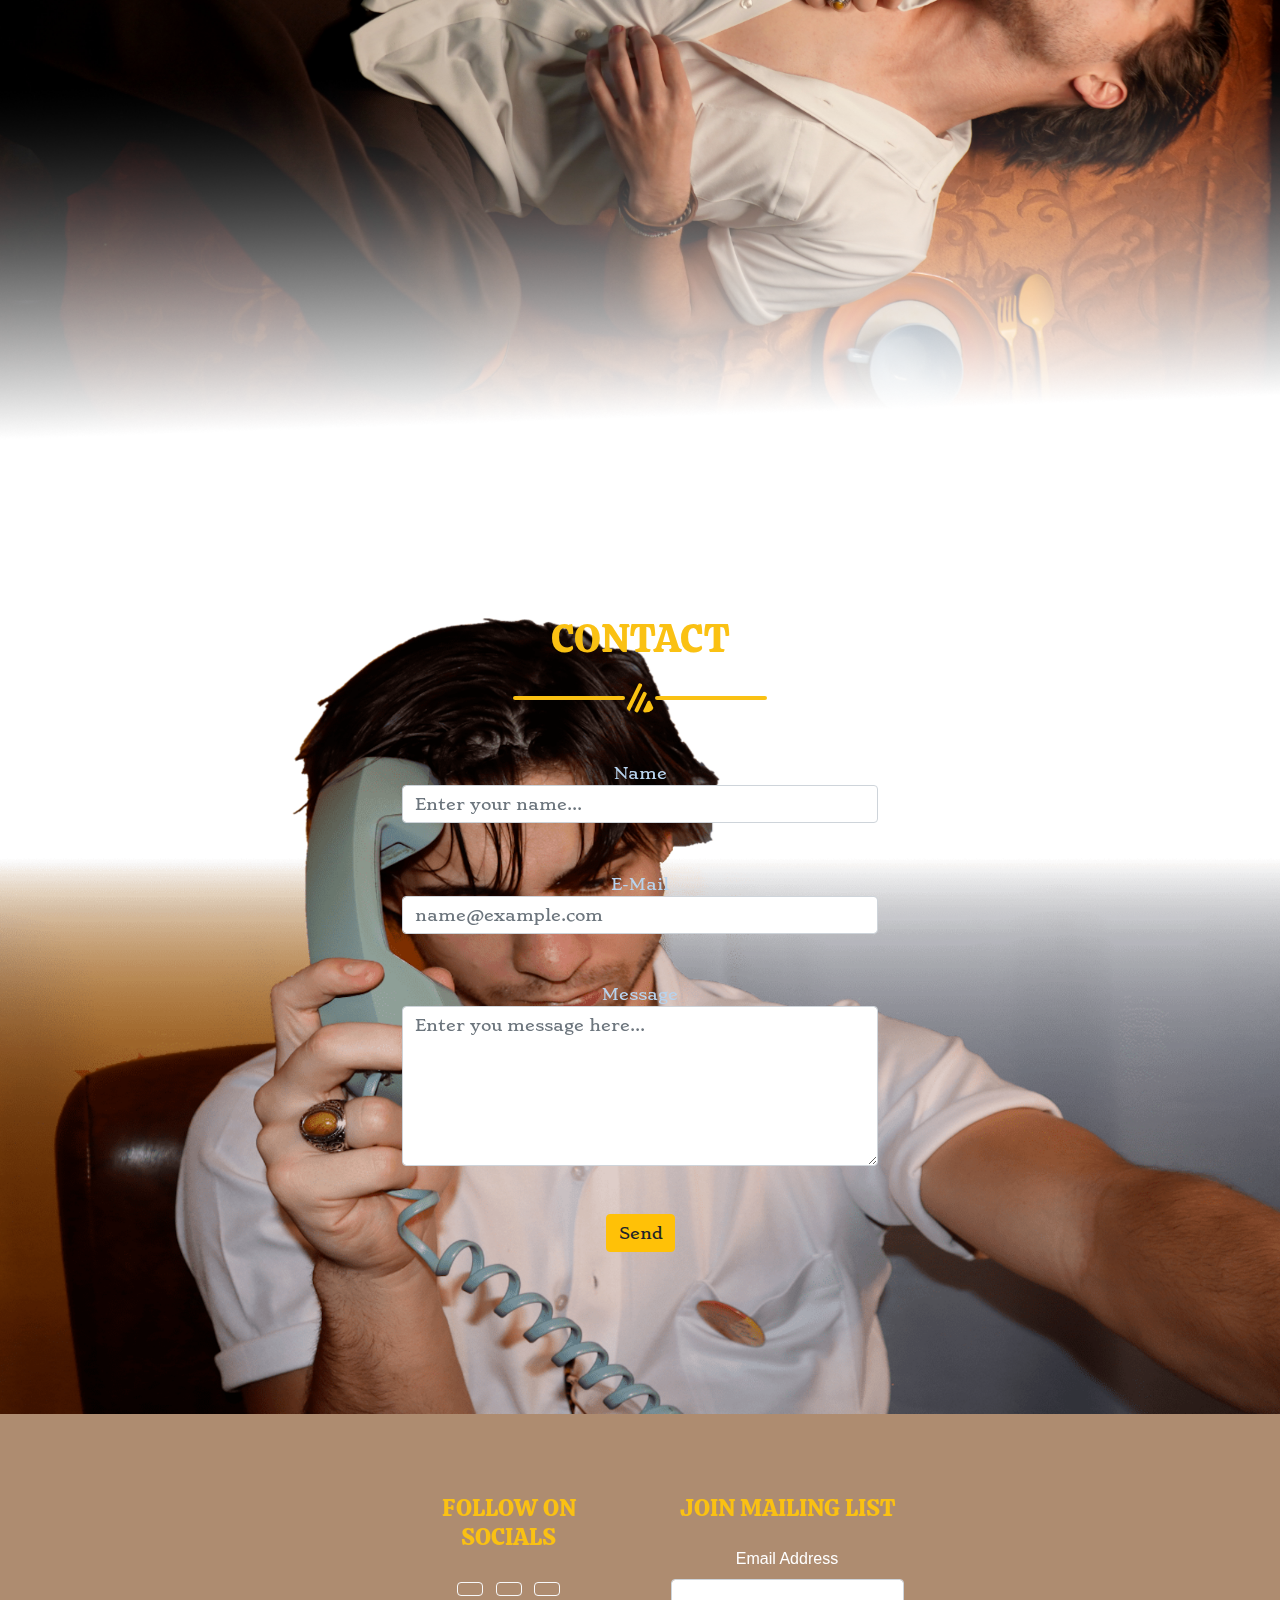
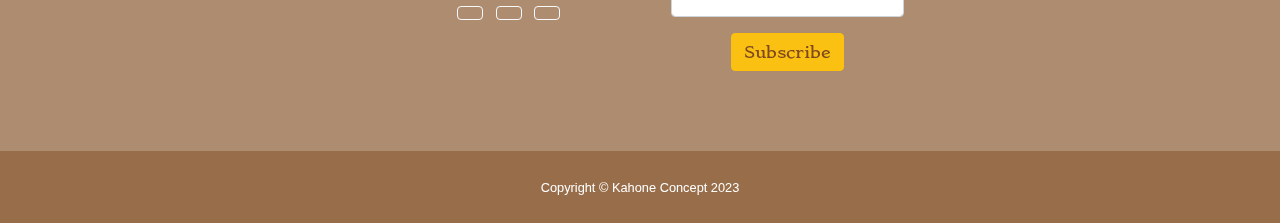
==== commit 7c0f2ea2: "Update index.html" ====
--- a/index.html
+++ b/index.html
@@ -232,42 +232,6 @@
                             <small class="small-text">Single (2023)</small>
                         </div>
                     </div>
-                    <!-- Song No but Kinda-->
-                    <div class="col-md-6 col-lg-4">
-                        <div class="mx-auto text-center">
-                            <a href="https://fanlink.to/nobutkinda"><img class="img-fluid"
-                                    src="assets/img/music/no_but_kinda.png" alt="no but kinda" /></a>
-                            <small class="small-text">No but Kinda</small><br>
-                            <small class="small-text">Single (2022)</small>
-                        </div>
-                    </div>
-                    <!-- Song Amicably-->
-                    <div class="col-md-6 col-lg-4 mb-5">
-                        <div class="mx-auto text-center">
-                            <a href="https://link.kahoneconcept.com/amicably"><img class="img-fluid"
-                                    src="assets/img/music/amicably.png" alt="amicably" /></a>
-                            <small class="small-text">Amicably</small><br>
-                            <small class="small-text">Single (2022)</small>
-                        </div>
-                    </div>
-                    <!-- Song Maybe-->
-                    <div class="col-md-6 col-lg-4 mb-5">
-                        <div class="mx-auto text-center">
-                            <a href="https://kahoneconcept.fanlink.to/maybe"><img class="img-fluid"
-                                    src="assets/img/music/maybe.jpeg" alt="maybe" /></a>
-                            <small class="small-text">Maybe</small><br>
-                            <small class="small-text">Single (2020)</small>
-                        </div>
-                    </div>
-                    <!-- Song Attention Addict-->
-                    <div class="col-md-6 col-lg-4 mb-5 mb-lg-0">
-                        <div class="mx-auto text-center">
-                            <a href="https://fanlink.to/attentionaddict"><img class="img-fluid"
-                                    src="assets/img/music/attention_addict.jpeg" alt="..." /></a>
-                            <small class="small-text">Attention Addict</small><br>
-                            <small class="small-text">Single (2020)</small>
-                        </div>
-                    </div>
                 </div>
             </div>
         </section>
@@ -285,6 +249,11 @@
                 </div>
                 <!-- Live Section Content-->
                 <div class="live text-center">
+                    <h2 class="mt-5">Hartwood Acres</h2>
+                    <h3 class="mt-5">August 18th, 2024</h3>
+                    <p>with MAGIC! </p>
+                    <p>Pittsburgh, PA</p>
+                    <a class="btn btn-warning" href="https://www.alleghenycounty.us/Parks-and-Events/Special-Events/Calendar-Special-Events/Summer-Concerts/MAGIC">Buy Tickets</a>
                     <h2 class="mt-5">Stage AE</h2>
                     <h3 class="mt-5">July 27th, 2024</h3>
                     <p>with Guster </p>
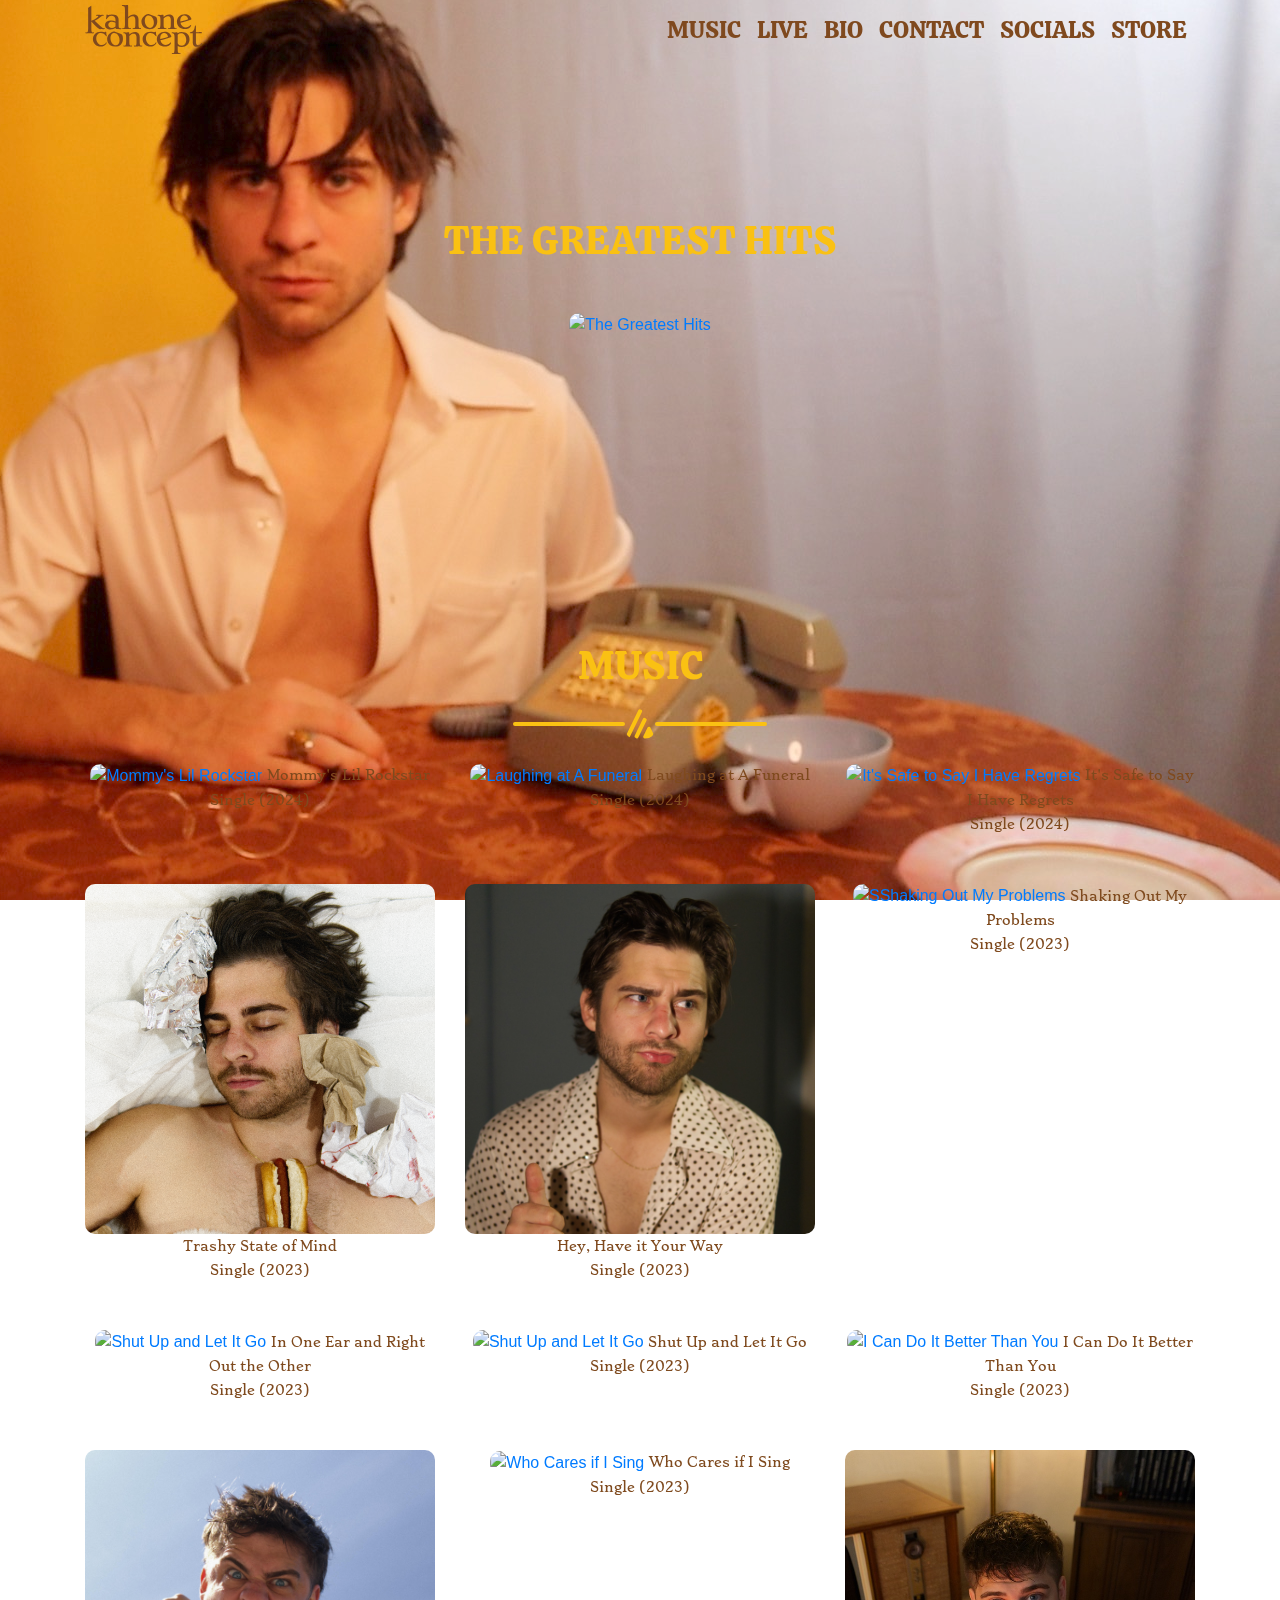
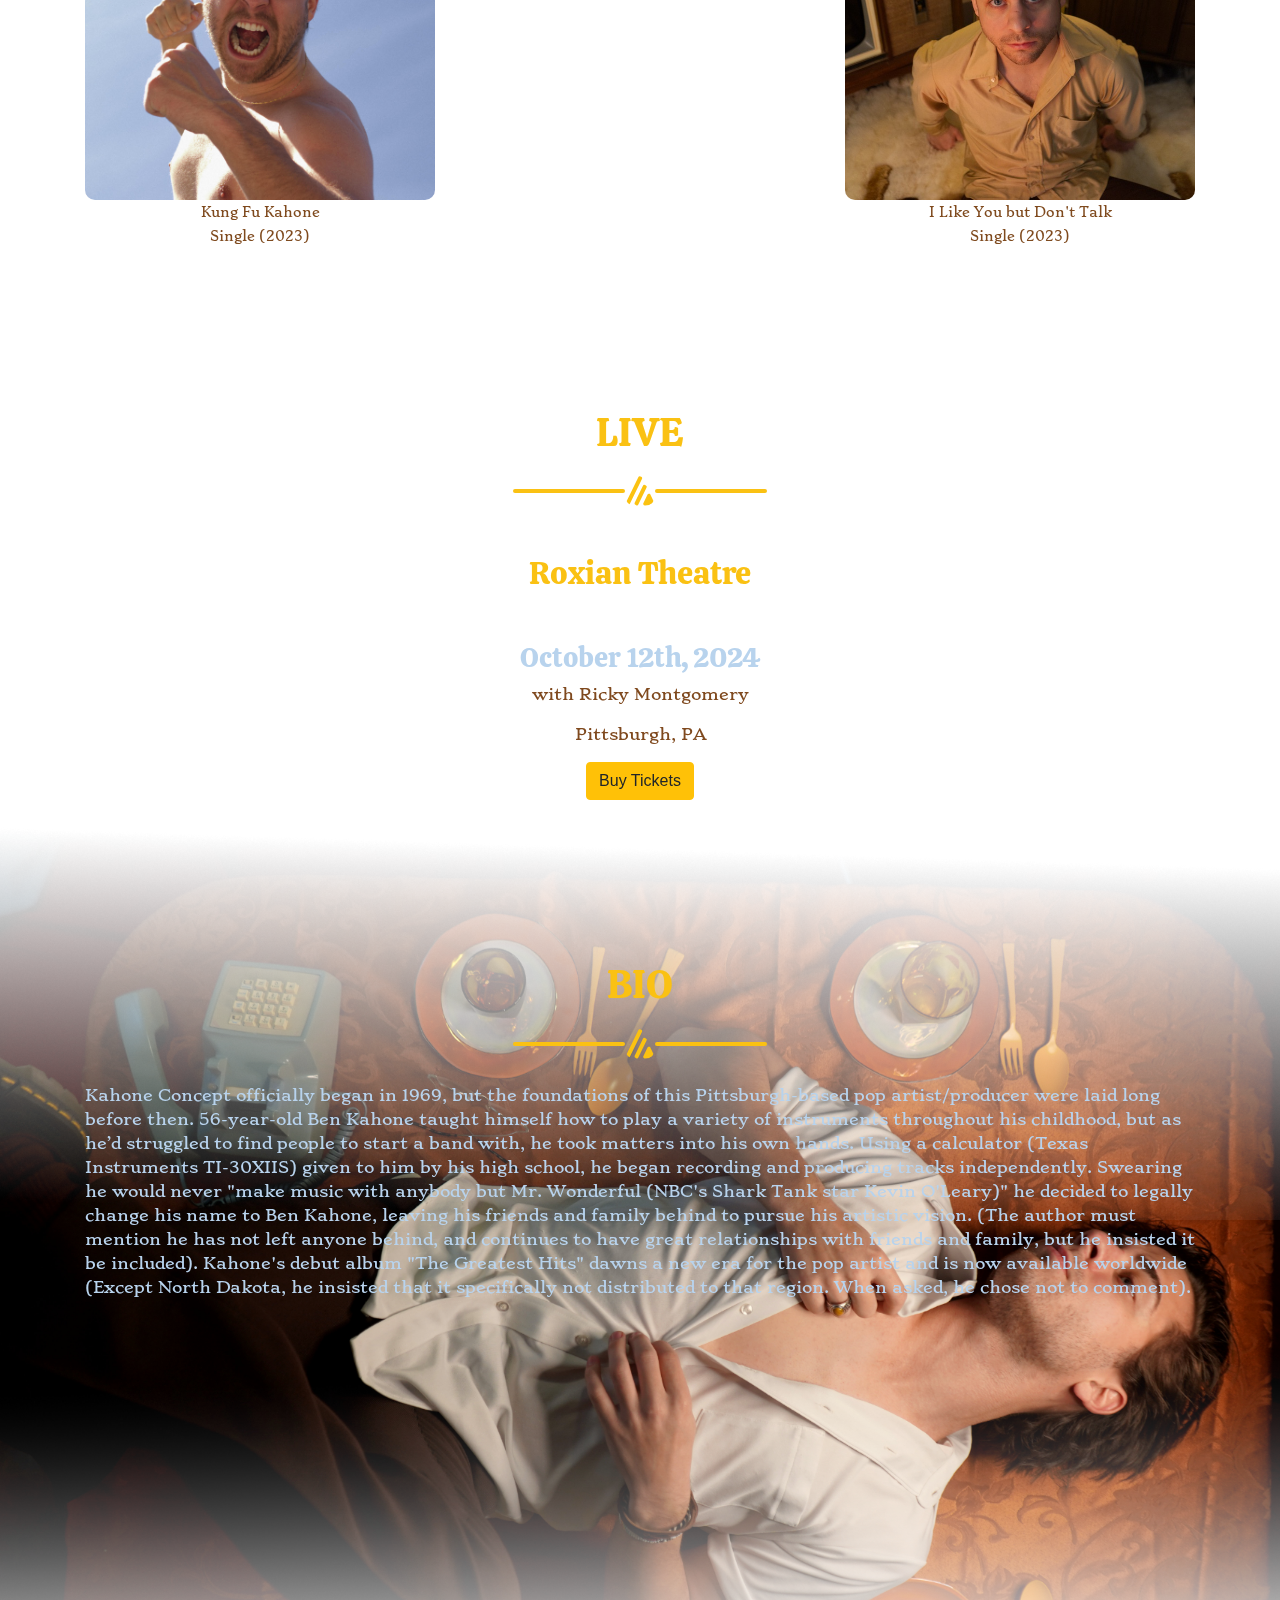
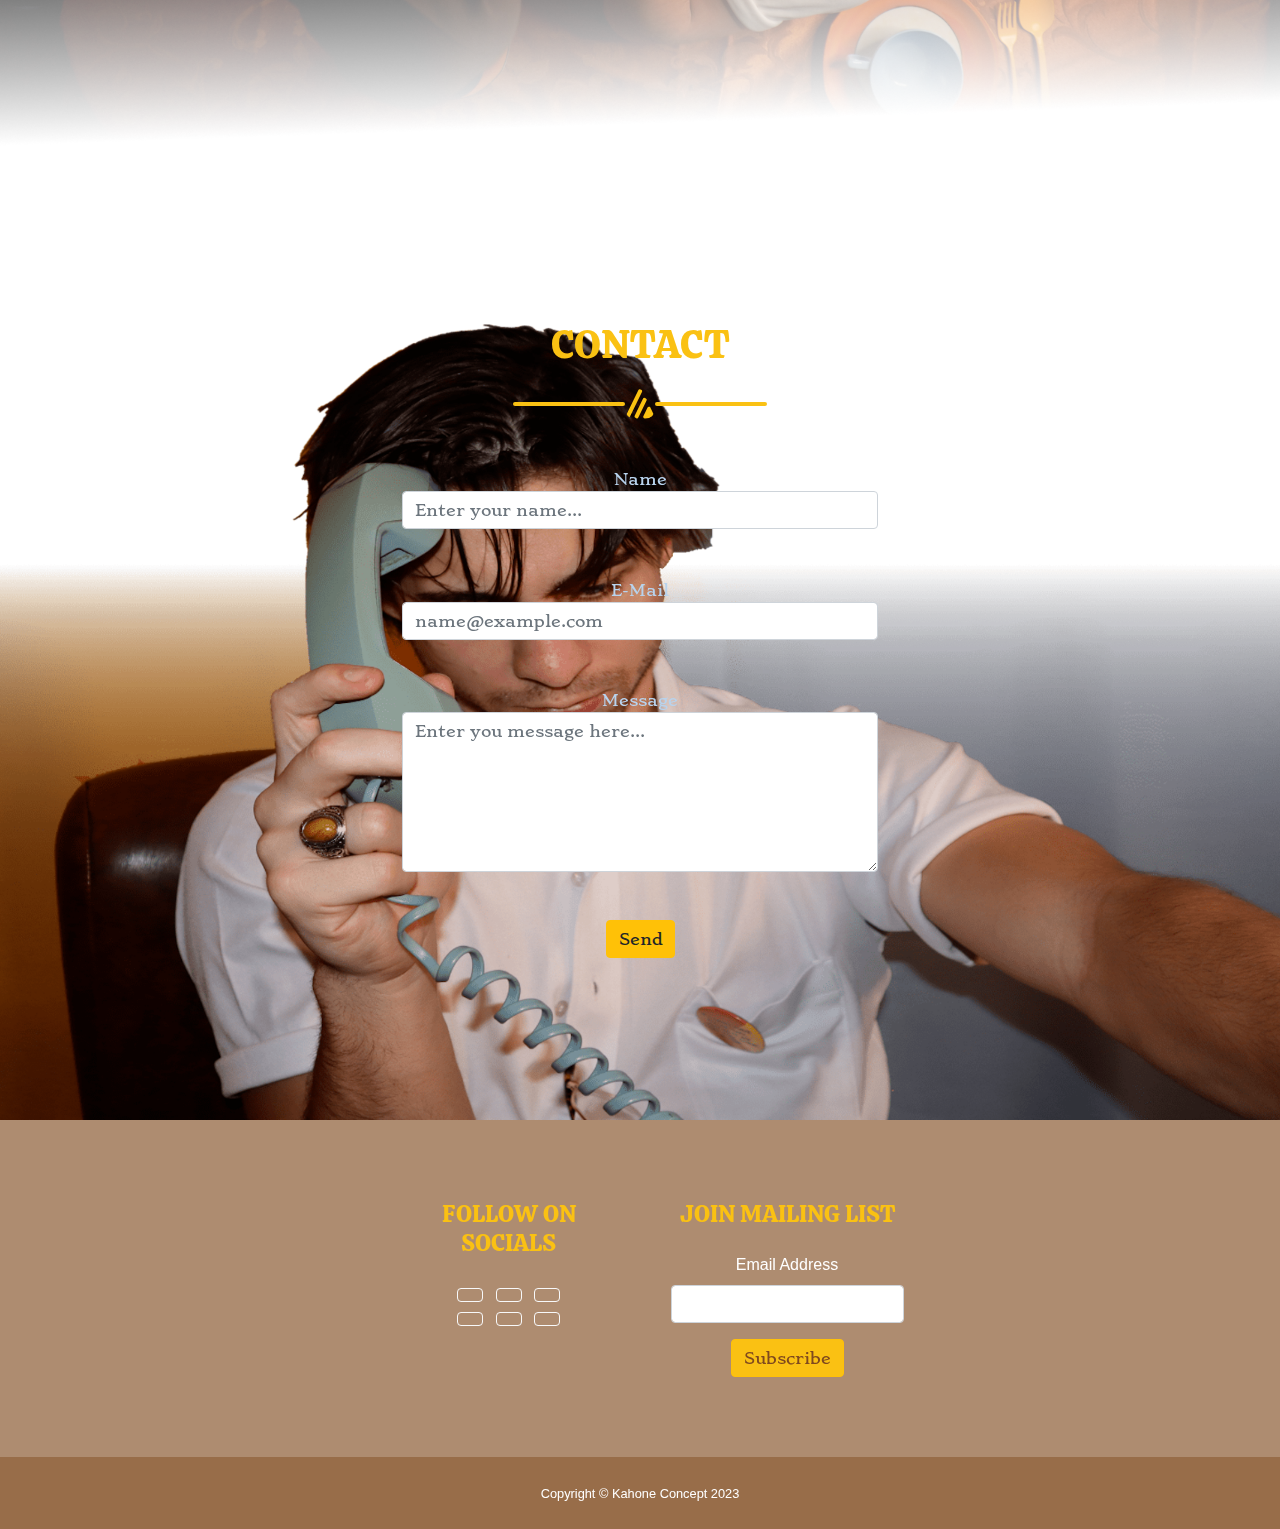
==== commit 622197fa: "Update index.html" ====
--- a/index.html
+++ b/index.html
@@ -249,16 +249,11 @@
                 </div>
                 <!-- Live Section Content-->
                 <div class="live text-center">
-                    <h2 class="mt-5">Hartwood Acres</h2>
-                    <h3 class="mt-5">August 18th, 2024</h3>
-                    <p>with MAGIC! </p>
+                    <h2 class="mt-5">Roxian Theatre</h2>
+                    <h3 class="mt-5">October 12th, 2024</h3>
+                    <p>with Ricky Montgomery </p>
                     <p>Pittsburgh, PA</p>
-                    <a class="btn btn-warning" href="https://www.alleghenycounty.us/Parks-and-Events/Special-Events/Calendar-Special-Events/Summer-Concerts/MAGIC">Buy Tickets</a>
-                    <h2 class="mt-5">Stage AE</h2>
-                    <h3 class="mt-5">July 27th, 2024</h3>
-                    <p>with Guster </p>
-                    <p>Pittsburgh, PA</p>
-                    <a class="btn btn-warning" href="https://www.axs.com/events/544810/guster-tickets?skin=stageae">Buy Tickets</a>
+                    <a class="btn btn-warning" href="https://concerts.livenation.com/ricky-montgomery-one-rick-to-rule-mc-kees-rocks-pennsylvania-10-12-2024/event/1600608AC69D596C">Buy Tickets</a>
                 </div>
             </div>
         </section>
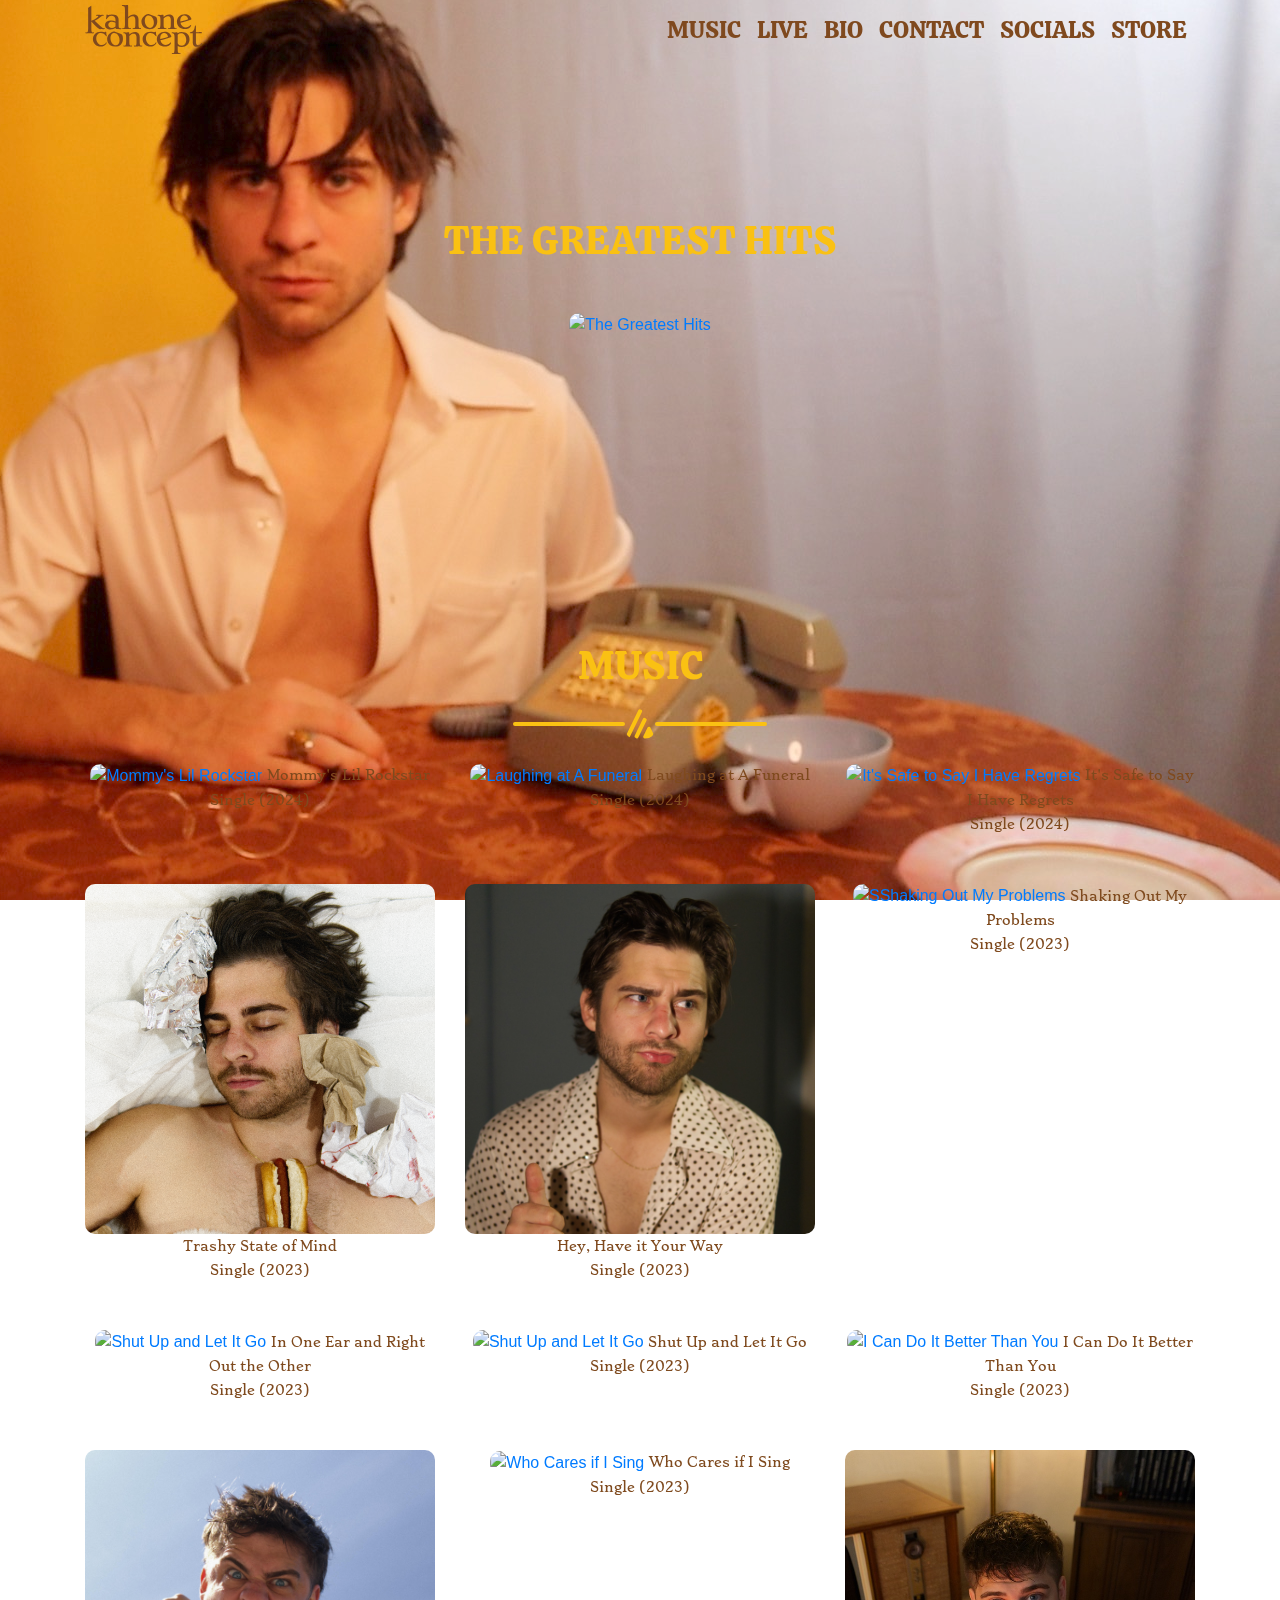
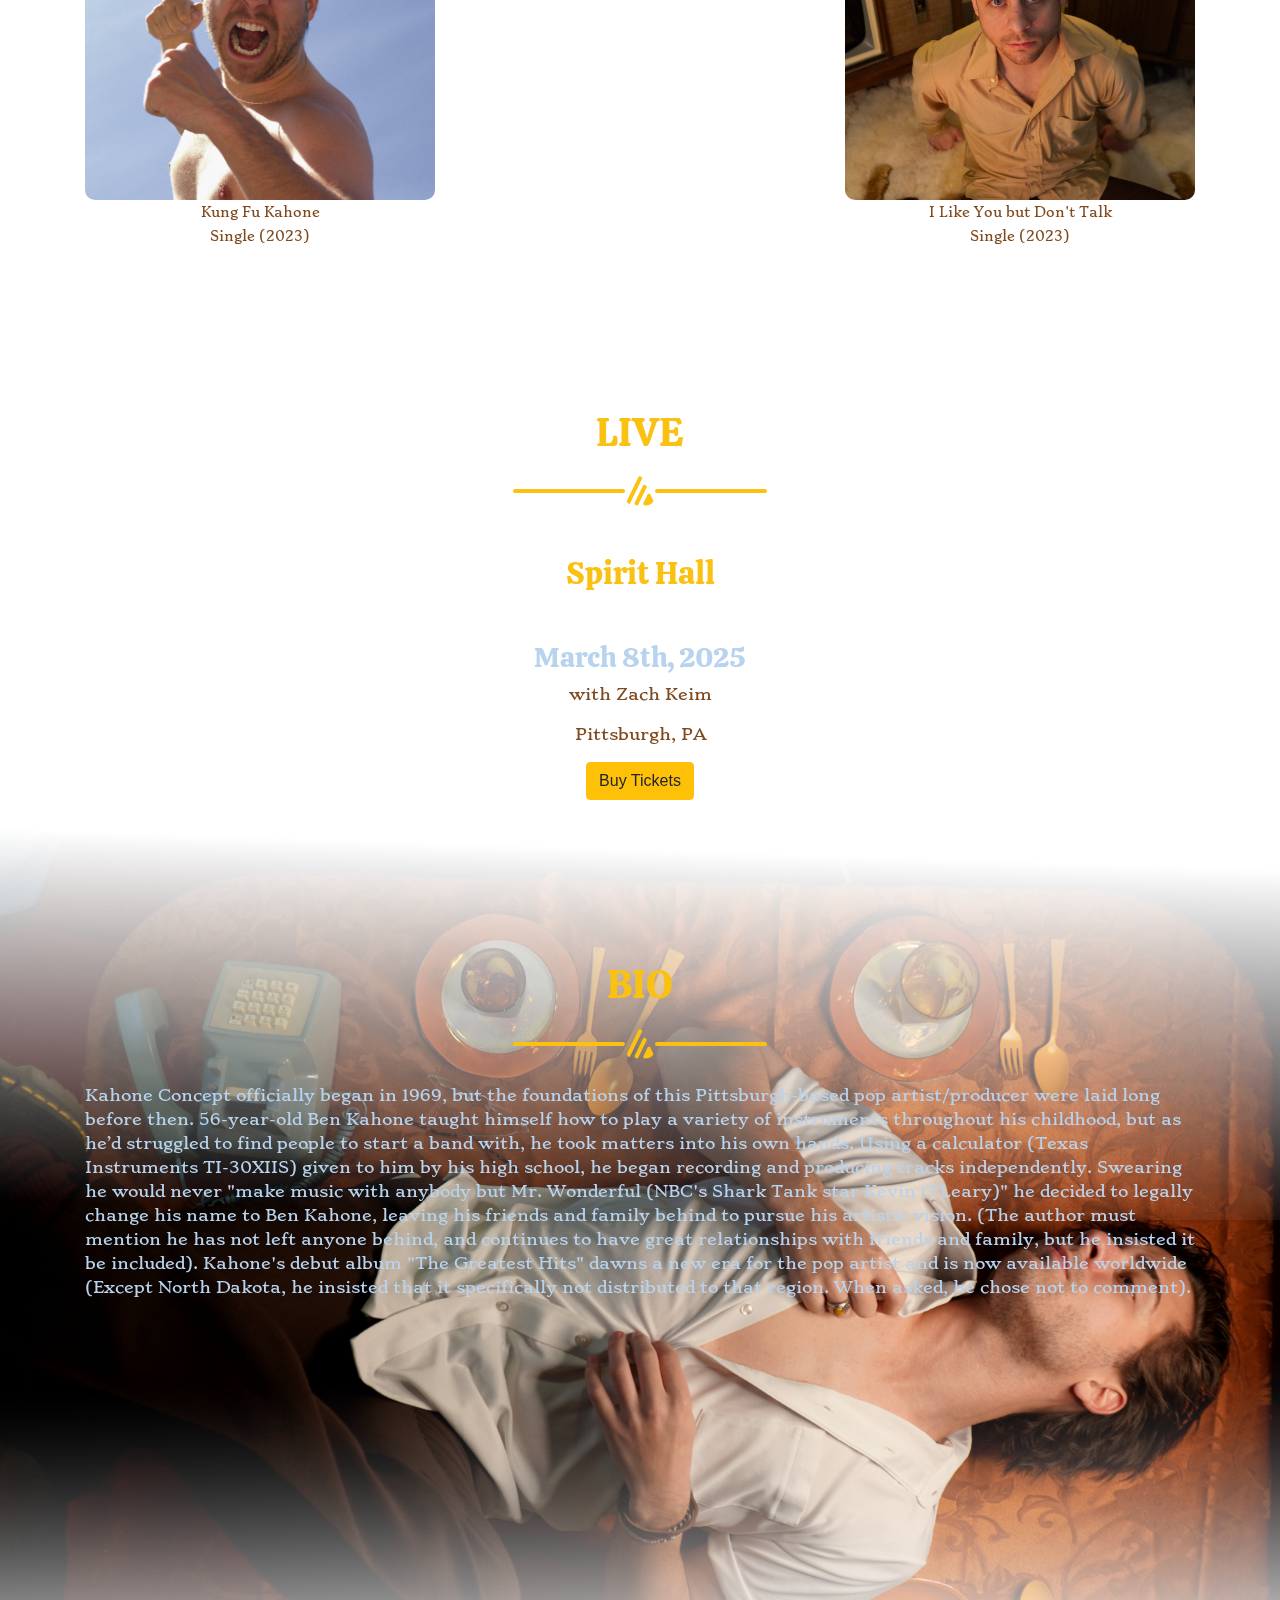
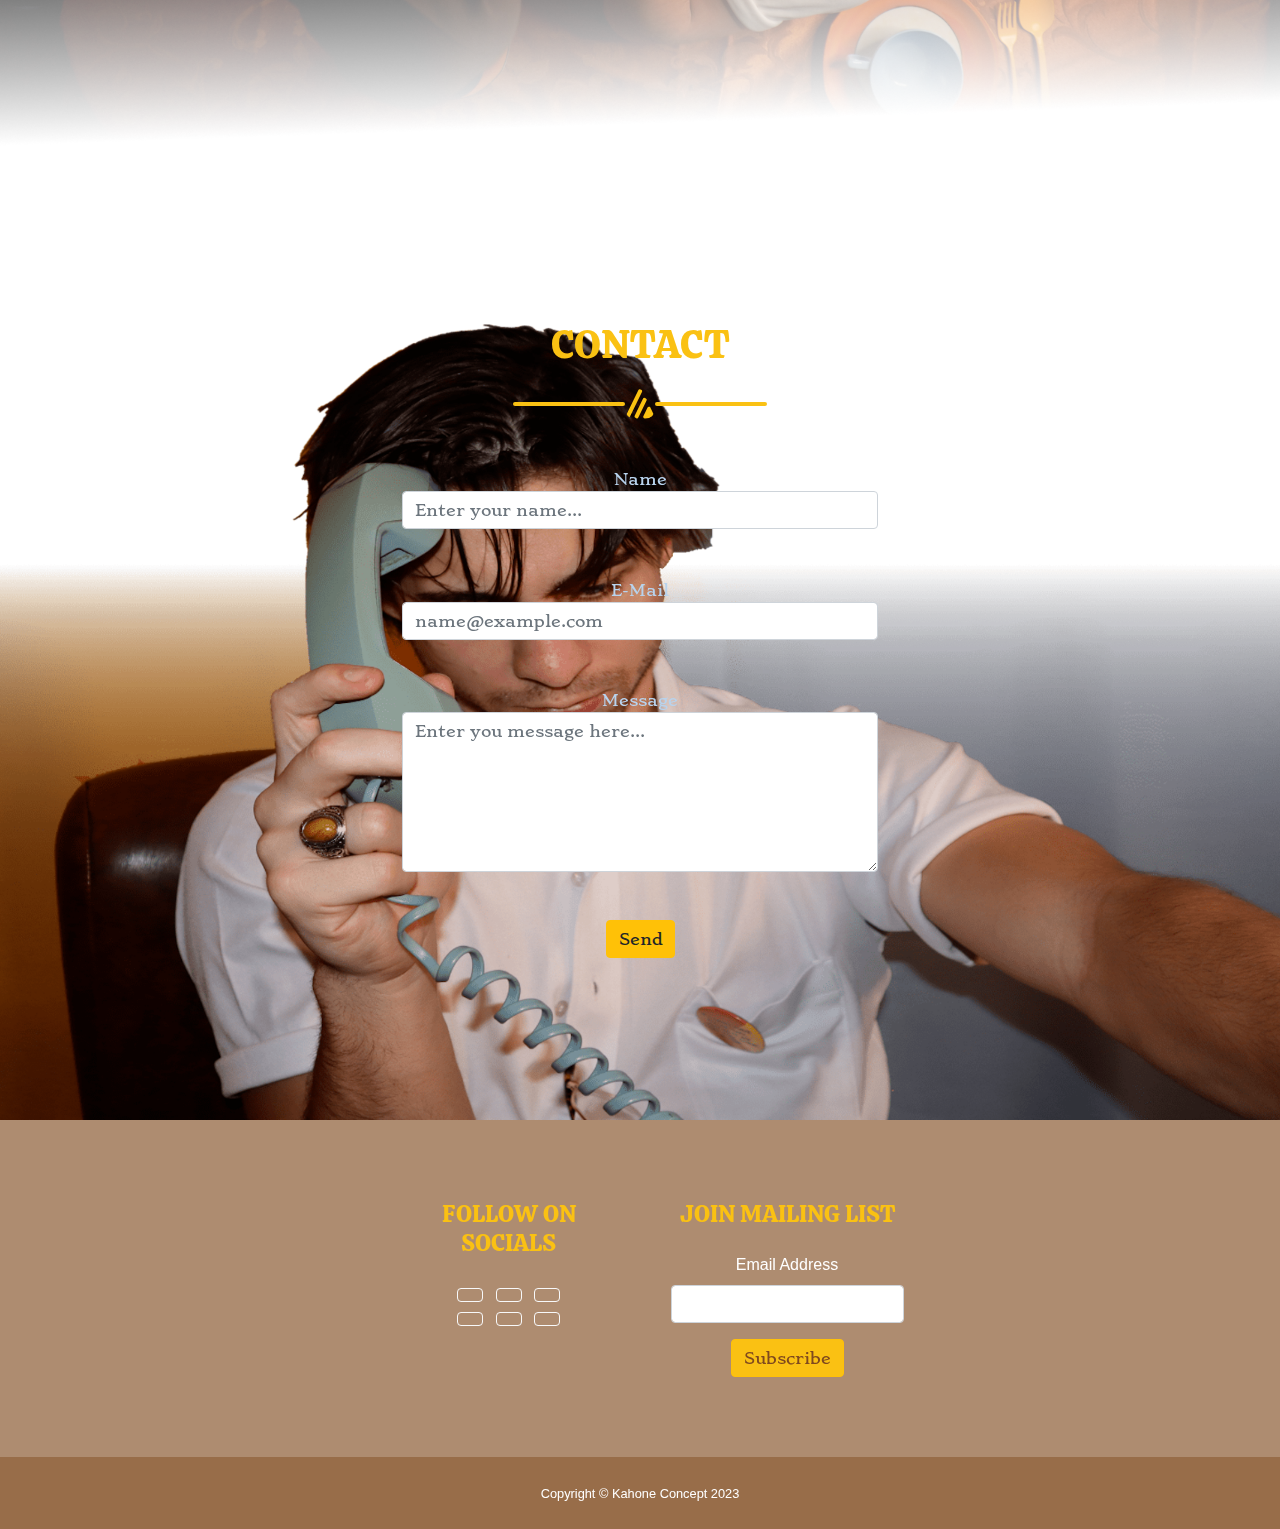
==== commit d7de902d: "Update index.html" ====
--- a/index.html
+++ b/index.html
@@ -249,11 +249,11 @@
                 </div>
                 <!-- Live Section Content-->
                 <div class="live text-center">
-                    <h2 class="mt-5">Roxian Theatre</h2>
-                    <h3 class="mt-5">October 12th, 2024</h3>
-                    <p>with Ricky Montgomery </p>
+                    <h2 class="mt-5">Spirit Hall</h2>
+                    <h3 class="mt-5">March 8th, 2025</h3>
+                    <p>with Zach Keim </p>
                     <p>Pittsburgh, PA</p>
-                    <a class="btn btn-warning" href="https://concerts.livenation.com/ricky-montgomery-one-rick-to-rule-mc-kees-rocks-pennsylvania-10-12-2024/event/1600608AC69D596C">Buy Tickets</a>
+                    <a class="btn btn-warning" href="https://www.showclix.com/event/zack-keim-spirit-hall">Buy Tickets</a>
                 </div>
             </div>
         </section>
